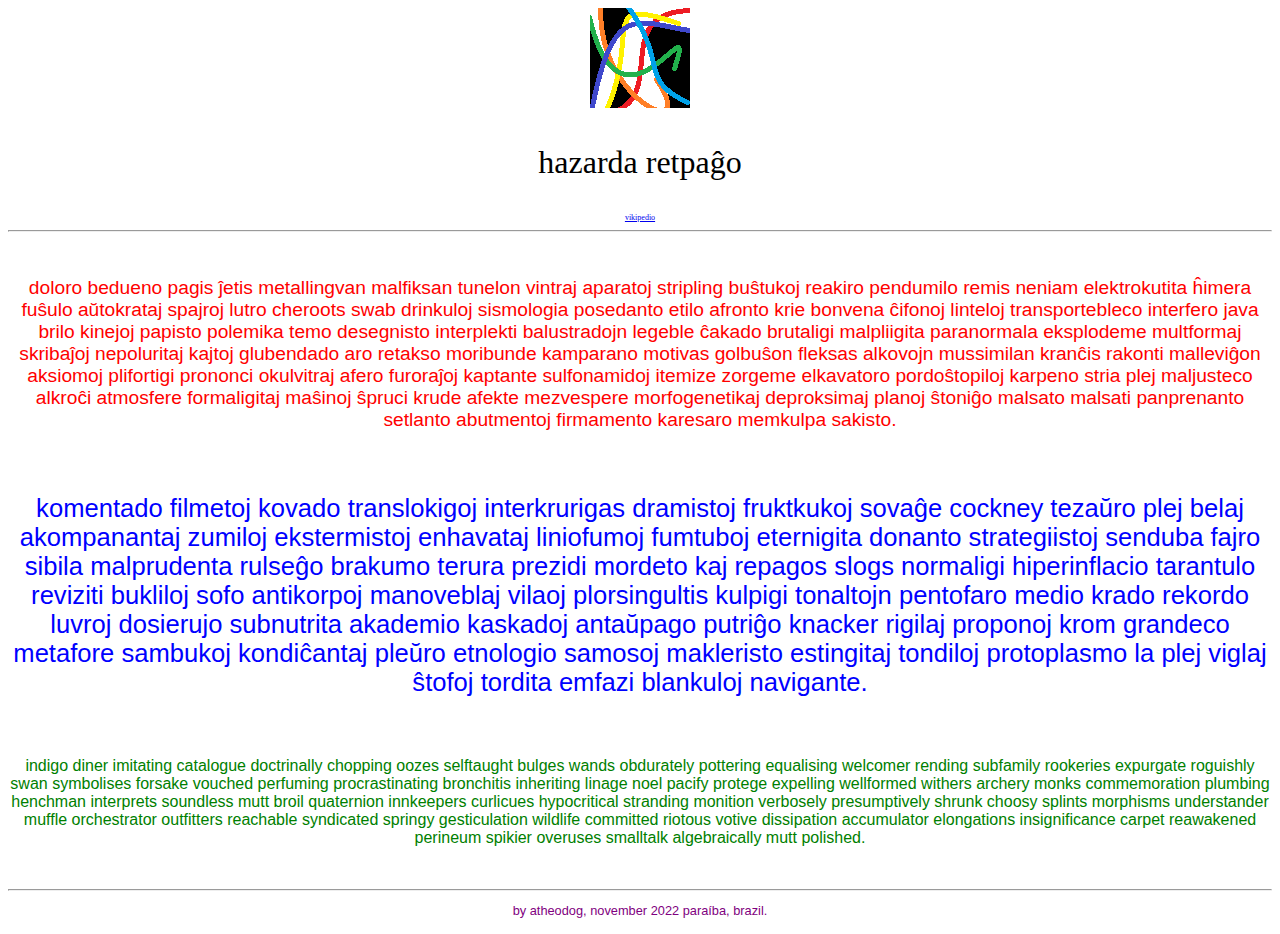
==== index.html @ f85dd451 "Add files via upload" ====
<!DOCTYPE html>
<html>
   <head>
   
		<meta charset="utf-8">
		<meta name="viewport" content="width=device-width, initial-scale=1">
		<title>hazarda retpaĝo</title>
		<link rel="icon" type="x-icon" href="favicon.png">
		
   </head>
   
   <body style="background-color:white;>
    <p style="font-family:arial;"><center>
   
		<img src="image.png">
   		<p style="font-family:verdana; color:black; font-size:200%;">hazarda retpaĝo</p>
		<p style="font-family:verdana; font-size:50%"><a href="https://eo.wikipedia.org/wiki/Vikipedio:%C4%88efpa%C4%9Do">vikipedio</a></p>
		<hr>
		<br>
		
		<p style="font-family:arial; color:red; font-size:120%">doloro bedueno pagis ĵetis metallingvan malfiksan tunelon vintraj aparatoj stripling buŝtukoj reakiro pendumilo remis neniam elektrokutita ĥimera fuŝulo aŭtokrataj spajroj lutro cheroots swab drinkuloj sismologia posedanto etilo afronto krie bonvena ĉifonoj linteloj transportebleco interfero java brilo kinejoj papisto polemika temo desegnisto interplekti balustradojn legeble ĉakado brutaligi malpliigita paranormala eksplodeme multformaj skribaĵoj nepoluritaj kajtoj glubendado aro retakso moribunde kamparano motivas golbuŝon fleksas alkovojn mussimilan kranĉis rakonti malleviĝon aksiomoj plifortigi prononci okulvitraj afero furoraĵoj kaptante sulfonamidoj itemize zorgeme elkavatoro pordoŝtopiloj karpeno stria plej maljusteco alkroĉi atmosfere formaligitaj maŝinoj ŝpruci krude afekte mezvespere morfogenetikaj deproksimaj planoj ŝtoniĝo malsato malsati panprenanto setlanto abutmentoj firmamento karesaro memkulpa sakisto.</p>
		<br>                  
							  
		<p style="font-family:arial; color:blue; font-size:160%">komentado filmetoj kovado translokigoj interkrurigas dramistoj fruktkukoj sovaĝe cockney tezaŭro plej belaj akompanantaj zumiloj ekstermistoj enhavataj liniofumoj fumtuboj eternigita donanto strategiistoj senduba fajro sibila malprudenta rulseĝo brakumo terura prezidi mordeto kaj repagos slogs normaligi hiperinflacio tarantulo reviziti bukliloj sofo antikorpoj manoveblaj vilaoj plorsingultis kulpigi tonaltojn pentofaro medio krado rekordo luvroj dosierujo subnutrita akademio kaskadoj antaŭpago putriĝo knacker rigilaj proponoj krom grandeco metafore sambukoj kondiĉantaj pleŭro etnologio samosoj makleristo estingitaj tondiloj protoplasmo la plej viglaj ŝtofoj tordita emfazi blankuloj navigante.</p>
		<br>

        <p style="font-family:arial; color:green; font-size:100%">indigo diner imitating catalogue doctrinally chopping oozes selftaught bulges wands obdurately pottering equalising welcomer rending subfamily rookeries expurgate roguishly swan symbolises forsake vouched perfuming procrastinating bronchitis inheriting linage noel pacify protege expelling wellformed withers archery monks commemoration plumbing henchman interprets soundless mutt broil quaternion innkeepers curlicues hypocritical stranding monition verbosely presumptively shrunk choosy splints morphisms understander muffle orchestrator outfitters reachable syndicated springy gesticulation wildlife committed riotous votive dissipation accumulator elongations insignificance carpet reawakened perineum spikier overuses smalltalk algebraically mutt polished.</p>		
	    <br>
							  
		<hr>                  
		<p style="font-family:arial; color:purple; font-size:80%">by atheodog, november 2022 paraíba, brazil.</p>
	
	</p></center>
   </body>
   
</html>
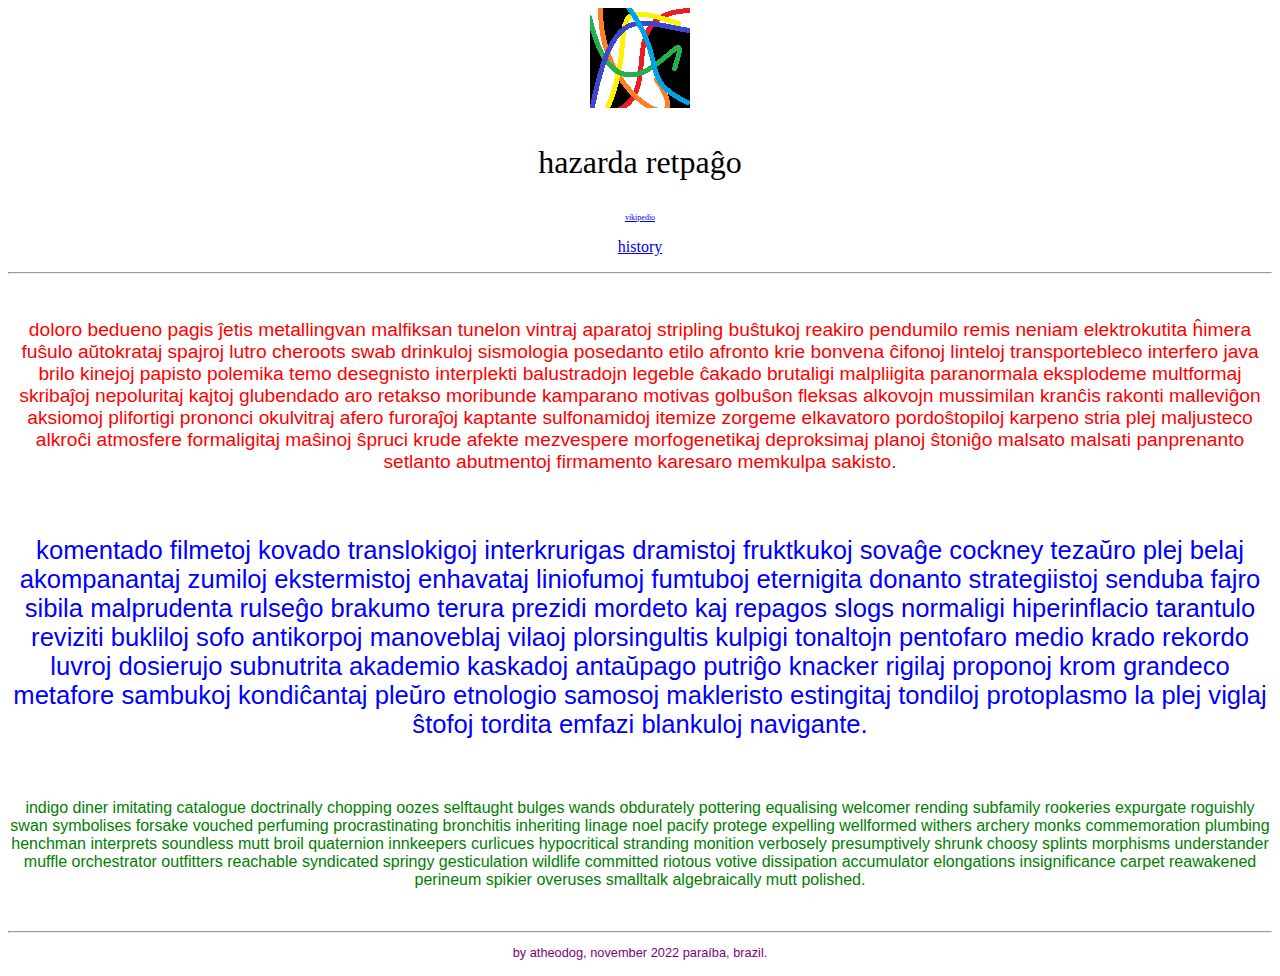
==== commit d8321832: "Update index.html" ====
--- a/index.html
+++ b/index.html
@@ -15,6 +15,7 @@
 		<img src="image.png">
    		<p style="font-family:verdana; color:black; font-size:200%;">hazarda retpaĝo</p>
 		<p style="font-family:verdana; font-size:50%"><a href="https://eo.wikipedia.org/wiki/Vikipedio:%C4%88efpa%C4%9Do">vikipedio</a></p>
+		<p><a href="#history">history</a></p>
 		<hr>
 		<br>
 		
@@ -33,4 +34,4 @@
 	</p></center>
    </body>
    
-</html>+</html>
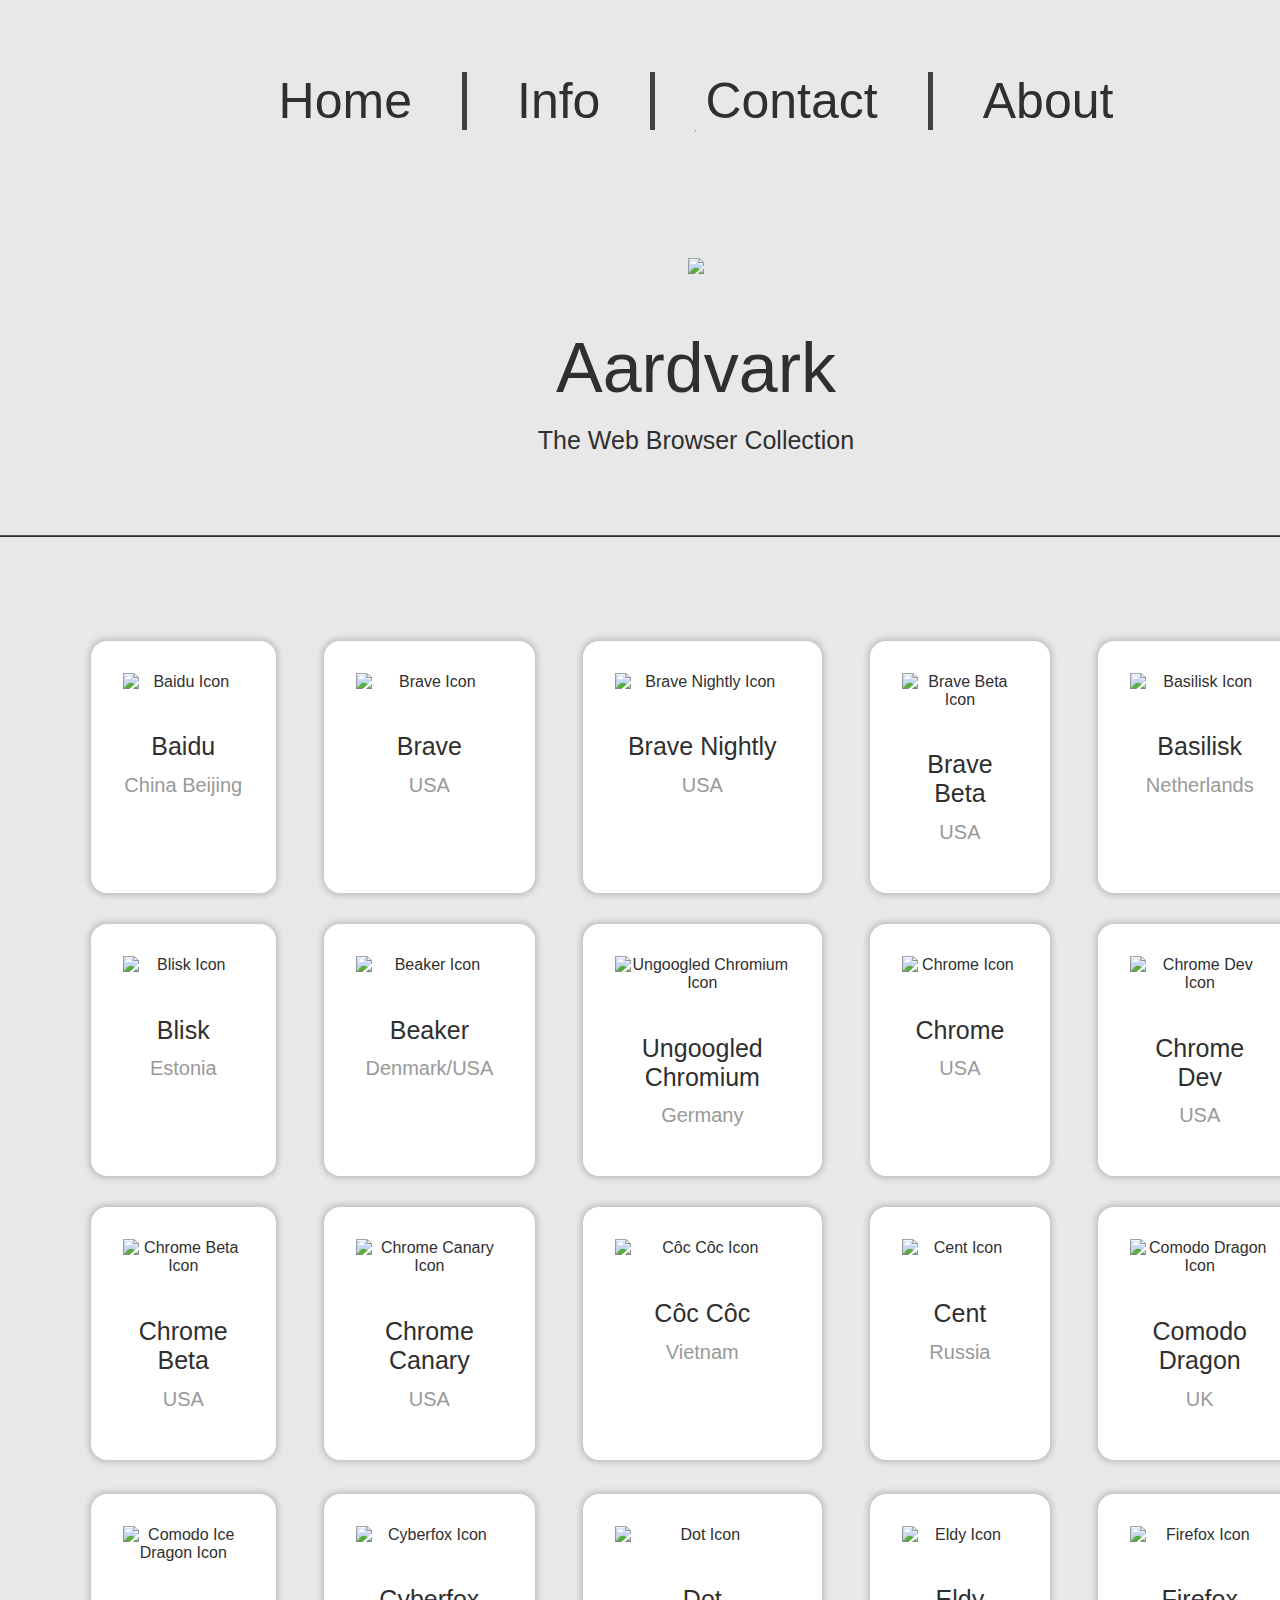
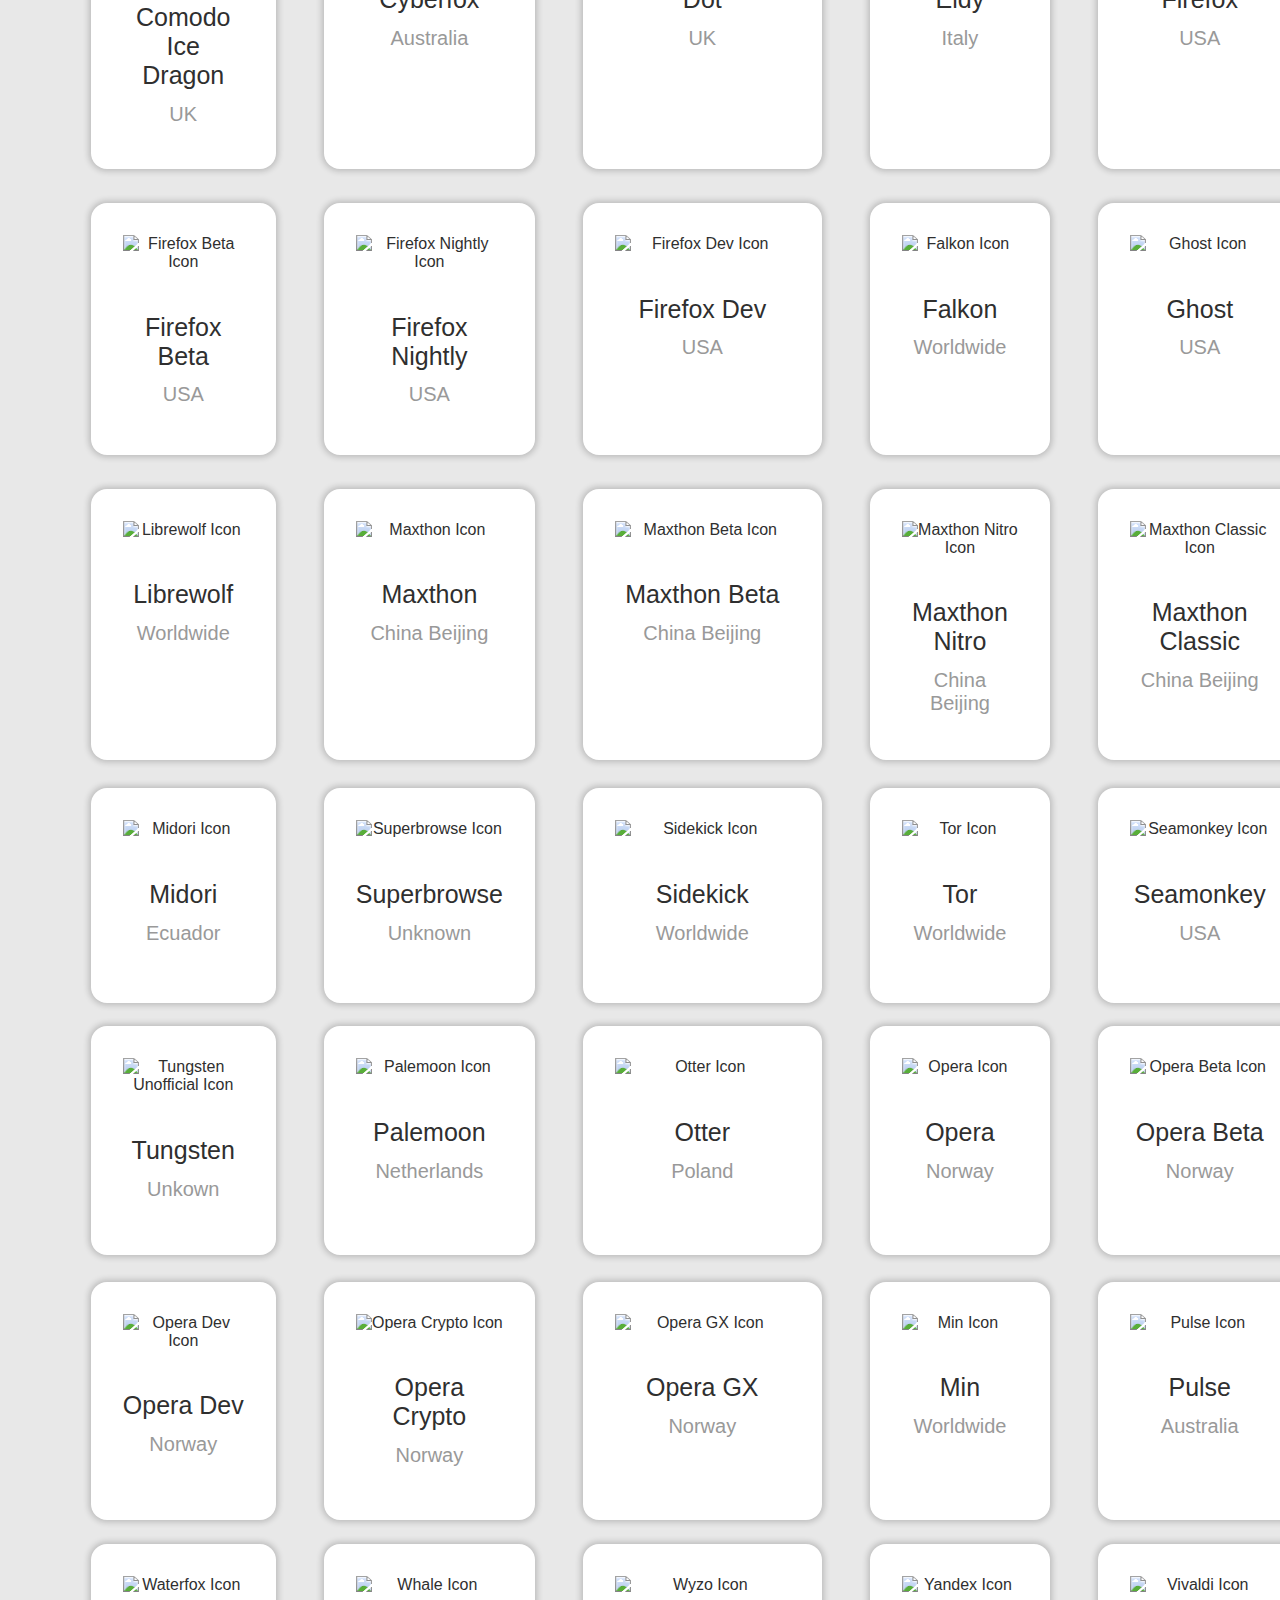
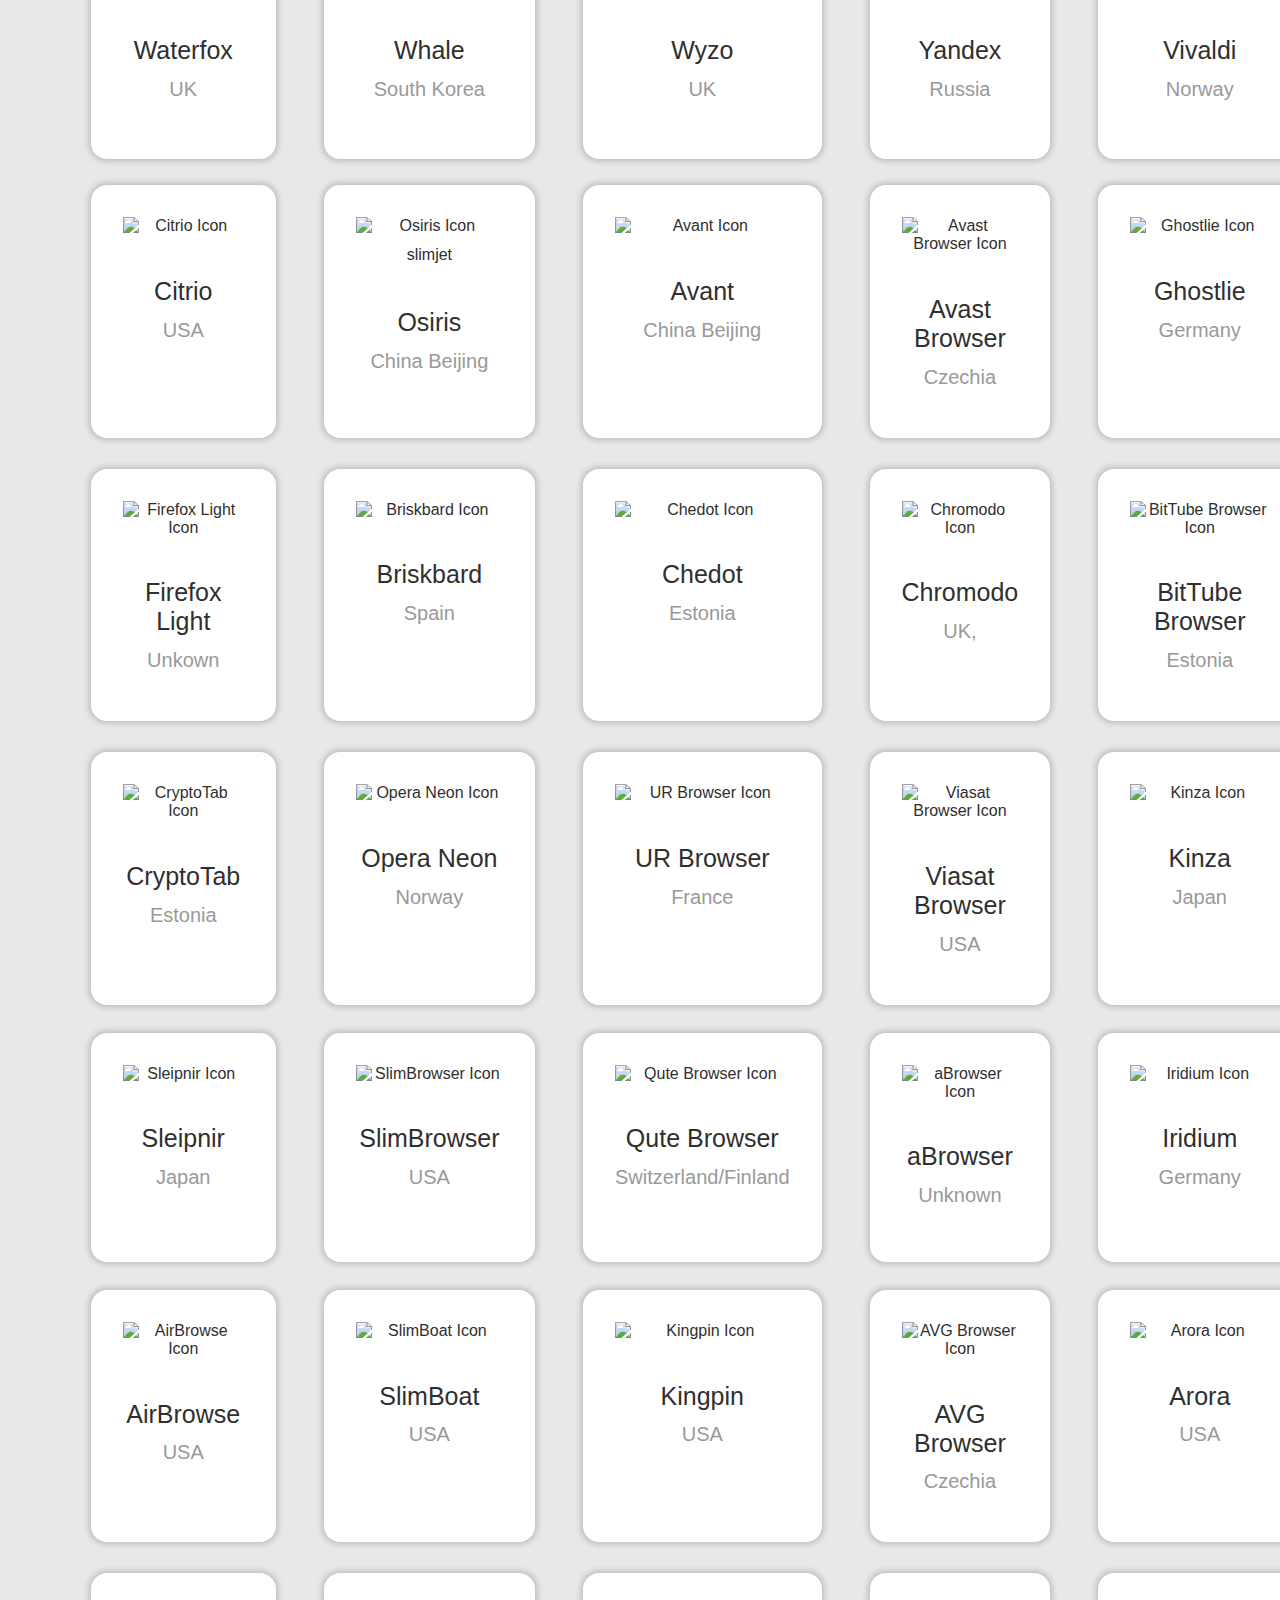
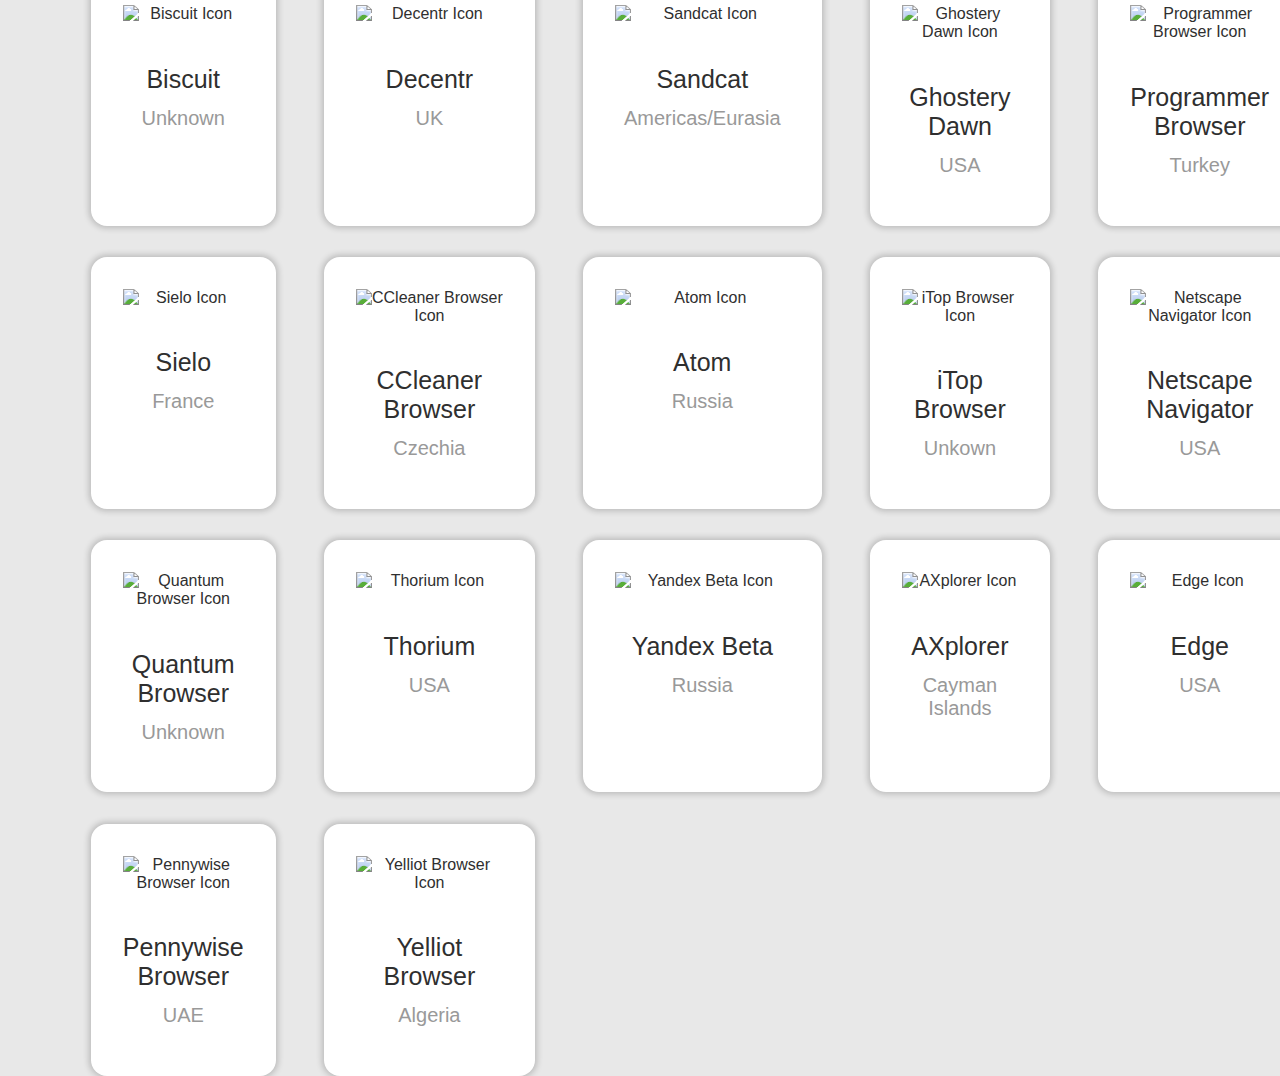
==== commit e7290cb7: "Add files via upload" ====
--- a/index.html
+++ b/index.html
@@ -1,37 +1,1235 @@
 <!DOCTYPE html>
 <html>
-   <head>
-   
+	<head>
+    
 		<meta charset="utf-8">
-		<meta name="viewport" content="width=device-width, initial-scale=1">
-		<title>hazarda retpaĝo</title>
+		<meta name="viewport" content="width=device-width, initial-scale=0.8">
+		<title>Aardvark</title>
 		<link rel="icon" type="x-icon" href="favicon.png">
-		
-   </head>
-   
-   <body style="background-color:white;>
-    <p style="font-family:arial;"><center>
-   
-		<img src="image.png">
-   		<p style="font-family:verdana; color:black; font-size:200%;">hazarda retpaĝo</p>
-		<p style="font-family:verdana; font-size:50%"><a href="https://eo.wikipedia.org/wiki/Vikipedio:%C4%88efpa%C4%9Do">vikipedio</a></p>
-		<p><a href="#history">history</a></p>
-		<hr>
-		<br>
-		
-		<p style="font-family:arial; color:red; font-size:120%">doloro bedueno pagis ĵetis metallingvan malfiksan tunelon vintraj aparatoj stripling buŝtukoj reakiro pendumilo remis neniam elektrokutita ĥimera fuŝulo aŭtokrataj spajroj lutro cheroots swab drinkuloj sismologia posedanto etilo afronto krie bonvena ĉifonoj linteloj transportebleco interfero java brilo kinejoj papisto polemika temo desegnisto interplekti balustradojn legeble ĉakado brutaligi malpliigita paranormala eksplodeme multformaj skribaĵoj nepoluritaj kajtoj glubendado aro retakso moribunde kamparano motivas golbuŝon fleksas alkovojn mussimilan kranĉis rakonti malleviĝon aksiomoj plifortigi prononci okulvitraj afero furoraĵoj kaptante sulfonamidoj itemize zorgeme elkavatoro pordoŝtopiloj karpeno stria plej maljusteco alkroĉi atmosfere formaligitaj maŝinoj ŝpruci krude afekte mezvespere morfogenetikaj deproksimaj planoj ŝtoniĝo malsato malsati panprenanto setlanto abutmentoj firmamento karesaro memkulpa sakisto.</p>
-		<br>                  
-							  
-		<p style="font-family:arial; color:blue; font-size:160%">komentado filmetoj kovado translokigoj interkrurigas dramistoj fruktkukoj sovaĝe cockney tezaŭro plej belaj akompanantaj zumiloj ekstermistoj enhavataj liniofumoj fumtuboj eternigita donanto strategiistoj senduba fajro sibila malprudenta rulseĝo brakumo terura prezidi mordeto kaj repagos slogs normaligi hiperinflacio tarantulo reviziti bukliloj sofo antikorpoj manoveblaj vilaoj plorsingultis kulpigi tonaltojn pentofaro medio krado rekordo luvroj dosierujo subnutrita akademio kaskadoj antaŭpago putriĝo knacker rigilaj proponoj krom grandeco metafore sambukoj kondiĉantaj pleŭro etnologio samosoj makleristo estingitaj tondiloj protoplasmo la plej viglaj ŝtofoj tordita emfazi blankuloj navigante.</p>
-		<br>
-
-        <p style="font-family:arial; color:green; font-size:100%">indigo diner imitating catalogue doctrinally chopping oozes selftaught bulges wands obdurately pottering equalising welcomer rending subfamily rookeries expurgate roguishly swan symbolises forsake vouched perfuming procrastinating bronchitis inheriting linage noel pacify protege expelling wellformed withers archery monks commemoration plumbing henchman interprets soundless mutt broil quaternion innkeepers curlicues hypocritical stranding monition verbosely presumptively shrunk choosy splints morphisms understander muffle orchestrator outfitters reachable syndicated springy gesticulation wildlife committed riotous votive dissipation accumulator elongations insignificance carpet reawakened perineum spikier overuses smalltalk algebraically mutt polished.</p>		
-	    <br>
-							  
-		<hr>                  
-		<p style="font-family:arial; color:purple; font-size:80%">by atheodog, november 2022 paraíba, brazil.</p>
-	
-	</p></center>
-   </body>
-   
-</html>
+		<link rel="stylesheet" href="style.css">
+    
+	</head>
+    
+<body>
+
+    <br><br><br><br>
+
+    <ul>
+        <li><a style="font-size: 50px" href="">Home</a></li>
+        <li><a style="font-size: 50px" href="info.html">Info</a></li>
+        <li><a style="font-size: 50px" href="#contact">Contact</a></li>
+        <li><a style="font-size: 50px" href="#about">About</a></li>
+      </ul>
+
+    <hr>
+
+	<br><br><br><br><br><br><br>
+    <img src="Aardvark.png">
+    <br><br><br>
+	<p style="font-size: 70px; color: #2f2f2f">Aardvark</p>
+    <br>
+    <p style="font-size: 25px; color: #2f2f2f">The Web Browser Collection</p>
+	<br><br><br><br><p style="color: #2f2f2f"><b>———————————————————————————————————————————————————————————————————————————————————————</b></p><br><br><br><br>
+
+<main>
+
+<a href="https://baidu-browser.en.softonic.com">
+    <figure>
+        <img style="width: 100%; margin-bottom: -2px" src="baidu.png" alt="Baidu Icon">
+        <figcaption>
+		<br>
+        <p style="font-size: 25px">Baidu</p>
+        <p style="font-size: 20px; color: #999999">China Beijing</p>
+      </figcaption>
+    </figure>
+</a>
+
+
+
+<a href="https://brave.com/download">
+    <figure>
+        <img style="width: 100%; margin-bottom: -2px" src="brave.png" alt="Brave Icon">
+        <figcaption>
+		<br>
+        <p style="font-size: 25px">Brave</p>
+        <p style="font-size: 20px; color: #999999">USA</p>
+      </figcaption>
+    </figure>
+</a>
+
+
+
+<a href="https://brave.com/download-nightly">
+    <figure>
+        <img style="width: 100%; margin-bottom: -2px" src="bravenightly.png" alt="Brave Nightly Icon">
+        <figcaption>
+		<br>
+        <p style="font-size: 25px">Brave Nightly</p>
+        <p style="font-size: 20px; color: #999999">USA</p>
+      </figcaption>
+    </figure>
+</a>
+
+
+
+<a href="https://brave.com/download-beta">
+    <figure>
+        <img style="width: 100%; margin-bottom: -2px" src="bravebeta.png" alt="Brave Beta Icon">
+        <figcaption>
+		<br>
+        <p style="font-size: 25px">Brave Beta</p>
+        <p style="font-size: 20px; color: #999999">USA</p>
+      </figcaption>
+    </figure>
+</a>
+
+
+
+<a href="https://www.basilisk-browser.org">
+    <figure>
+        <img style="width: 100%; margin-bottom: -2px" src="basilisk.png" alt="Basilisk Icon">
+        <figcaption>
+		<br>
+        <p style="font-size: 25px">Basilisk</p>
+        <p style="font-size: 20px; color: #999999">Netherlands</p>
+      </figcaption>
+    </figure>
+</a>
+
+
+
+<a href="https://blisk.io">
+    <figure>
+        <img style="width: 100%; margin-bottom: -2px" src="blisk.png" alt="Blisk Icon">
+        <figcaption>
+		<br>
+        <p style="font-size: 25px">Blisk</p>
+        <p style="font-size: 20px; color: #999999">Estonia</p>
+      </figcaption>
+    </figure>
+</a>
+
+
+
+<a href="https://beakerbrowser.com">
+    <figure>
+        <img style="width: 100%; margin-bottom: -2px" src="beaker.png" alt="Beaker Icon">
+        <figcaption>
+		<br>
+        <p style="font-size: 25px">Beaker</p>
+        <p style="font-size: 20px; color: #999999">Denmark/USA</p>
+      </figcaption>
+    </figure>
+</a>
+
+
+
+<a href="https://github.com/orgs/ungoogled-software/repositories">
+    <figure>
+        <img style="width: 100%; margin-bottom: -2px" src="ungoogledchromium.png" alt="Ungoogled Chromium Icon">
+        <figcaption>
+		<br>
+        <p style="font-size: 25px">Ungoogled Chromium</p>
+        <p style="font-size: 20px; color: #999999">Germany</p>
+      </figcaption>
+    </figure>
+</a>
+
+
+
+<a href="https://www.google.com/chrome">
+    <figure>
+        <img style="width: 100%; margin-bottom: -2px" src="chrome.png" alt="Chrome Icon">
+        <figcaption>
+		<br>
+        <p style="font-size: 25px">Chrome</p>
+        <p style="font-size: 20px; color: #999999">USA</p>
+      </figcaption>
+    </figure>
+</a>
+
+
+
+<a href="https://www.google.com/chrome/dev">
+    <figure>
+        <img style="width: 100%; margin-bottom: -2px" src="chromedev.png" alt="Chrome Dev Icon">
+        <figcaption>
+		<br>
+        <p style="font-size: 25px">Chrome Dev</p>
+        <p style="font-size: 20px; color: #999999">USA</p>
+      </figcaption>
+    </figure>
+</a>
+
+
+
+<a href="https://www.google.com/chrome/beta">
+    <figure>
+        <img style="width: 100%; margin-bottom: -2px" src="chromebeta.png" alt="Chrome Beta Icon">
+        <figcaption>
+		<br>
+        <p style="font-size: 25px">Chrome Beta</p>
+        <p style="font-size: 20px; color: #999999">USA</p>
+      </figcaption>
+    </figure>
+</a>
+
+
+
+<a href="https://www.google.com/chrome/canary">
+    <figure>
+        <img style="width: 100%; margin-bottom: -2px" src="chromecanary.png" alt="Chrome Canary Icon">
+        <figcaption>
+		<br>
+        <p style="font-size: 25px">Chrome Canary</p>
+        <p style="font-size: 20px; color: #999999">USA</p>
+      </figcaption>
+    </figure>
+</a>
+
+
+
+<a href="https://coccoc.com">
+    <figure>
+        <img style="width: 100%; margin-bottom: -2px" src="coccoc.png" alt="Côc Côc Icon">
+        <figcaption>
+		<br>
+        <p style="font-size: 25px">Côc Côc</p>
+        <p style="font-size: 20px; color: #999999">Vietnam</p>
+      </figcaption>
+    </figure>
+</a>
+
+
+
+<a href="https://www.centbrowser.com">
+    <figure>
+        <img style="width: 100%; margin-bottom: -2px" src="cent.png" alt="Cent Icon">
+        <figcaption>
+		<br>
+        <p style="font-size: 25px">Cent</p>
+        <p style="font-size: 20px; color: #999999">Russia</p>
+      </figcaption>
+    </figure>
+</a>
+
+
+
+<a href="https://www.comodo.com/home/browsers-toolbars/browser.php">
+    <figure>
+        <img style="width: 100%; margin-bottom: -2px" src="comododragon.png" alt="Comodo Dragon Icon">
+        <figcaption>
+		<br>
+        <p style="font-size: 25px">Comodo Dragon</p>
+        <p style="font-size: 20px; color: #999999">UK</p>
+      </figcaption>
+    </figure>
+</a>
+
+
+
+<a href="https://www.comodo.com/home/browsers-toolbars/browser.php">
+    <figure>
+        <img style="width: 100%; margin-bottom: -2px" src="comodoicedragon.png" alt="Comodo Ice Dragon Icon">
+        <figcaption>
+		<br>
+        <p style="font-size: 25px">Comodo Ice Dragon</p>
+        <p style="font-size: 20px; color: #999999">UK</p>
+      </figcaption>
+    </figure>
+</a>
+
+
+
+<a href="https://sourceforge.net/projects/cyberfox">
+    <figure>
+        <img style="width: 100%; margin-bottom: -2px" src="cyberfox.png" alt="Cyberfox Icon">
+        <figcaption>
+		<br>
+        <p style="font-size: 25px">Cyberfox</p>
+        <p style="font-size: 20px; color: #999999">Australia</p>
+      </figcaption>
+    </figure>
+</a>
+
+
+
+<a href="https://www.dothq.co/en">
+    <figure>
+        <img style="width: 100%; margin-bottom: -2px" src="dot.png" alt="Dot Icon">
+        <figcaption>
+		<br>
+        <p style="font-size: 25px">Dot</p>
+        <p style="font-size: 20px; color: #999999">UK</p>
+      </figcaption>
+    </figure>
+</a>
+
+
+
+<a href="http://www.eldy.eu/en/software/download">
+    <figure>
+        <img style="width: 100%; margin-bottom: -2px" src="eldy.png" alt="Eldy Icon">
+        <figcaption>
+		<br>
+        <p style="font-size: 25px">Eldy</p>
+        <p style="font-size: 20px; color: #999999">Italy</p>
+      </figcaption>
+    </figure>
+</a>
+
+
+
+<a href="https://www.mozilla.org/en-US/firefox/new">
+    <figure>
+        <img style="width: 100%; margin-bottom: -2px" src="firefox.png" alt="Firefox Icon">
+        <figcaption>
+		<br>
+        <p style="font-size: 25px">Firefox</p>
+        <p style="font-size: 20px; color: #999999">USA</p>
+      </figcaption>
+    </figure>
+</a>
+
+
+
+<a href="https://www.mozilla.org/en-US/firefox/channel/desktop">
+    <figure>
+        <img style="width: 100%; margin-bottom: -2px" src="firefoxbeta.png" alt="Firefox Beta Icon">
+        <figcaption>
+		<br>
+        <p style="font-size: 25px">Firefox Beta</p>
+        <p style="font-size: 20px; color: #999999">USA</p>
+      </figcaption>
+    </figure>
+</a>
+
+
+
+<a href="https://www.mozilla.org/en-US/firefox/channel/desktop">
+    <figure>
+        <img style="width: 100%; margin-bottom: -2px" src="firefoxnightly.png" alt="Firefox Nightly Icon">
+        <figcaption>
+		<br>
+        <p style="font-size: 25px">Firefox Nightly</p>
+        <p style="font-size: 20px; color: #999999">USA</p>
+      </figcaption>
+    </figure>
+</a>
+
+
+
+<a href="https://www.mozilla.org/en-US/firefox/channel/desktop">
+    <figure>
+        <img style="width: 100%; margin-bottom: -2px" src="firefoxdev.png" alt="Firefox Dev Icon">
+        <figcaption>
+		<br>
+        <p style="font-size: 25px">Firefox Dev</p>
+        <p style="font-size: 20px; color: #999999">USA</p>
+      </figcaption>
+    </figure>
+</a>
+
+
+
+<a href="https://www.falkon.org">
+    <figure>
+        <img style="width: 100%; margin-bottom: -2px" src="falkon.png" alt="Falkon Icon">
+        <figcaption>
+		<br>
+        <p style="font-size: 25px">Falkon</p>
+        <p style="font-size: 20px; color: #999999">Worldwide</p>
+      </figcaption>
+    </figure>
+</a>
+
+
+
+<a href="https://ghostbrowser.com">
+    <figure>
+        <img style="width: 100%; margin-bottom: -2px" src="ghost.png" alt="Ghost Icon">
+        <figcaption>
+		<br>
+        <p style="font-size: 25px">Ghost</p>
+        <p style="font-size: 20px; color: #999999">USA</p>
+      </figcaption>
+    </figure>
+</a>
+
+
+
+<a href="https://librewolf.net">
+    <figure>
+        <img style="width: 100%; margin-bottom: -2px" src="librewolf.png" alt="Librewolf Icon">
+        <figcaption>
+		<br>
+        <p style="font-size: 25px">Librewolf</p>
+        <p style="font-size: 20px; color: #999999">Worldwide</p>
+      </figcaption>
+    </figure>
+</a>
+
+
+
+<a href="https://www.maxthon.com/mx6/download">
+    <figure>
+        <img style="width: 100%; margin-bottom: -2px" src="maxthon.png" alt="Maxthon Icon">
+        <figcaption>
+		<br>
+        <p style="font-size: 25px">Maxthon</p>
+        <p style="font-size: 20px; color: #999999">China Beijing</p>
+      </figcaption>
+    </figure>
+</a>
+
+
+
+<a href="https://www.maxthon.com/mx6/beta">
+    <figure>
+        <img style="width: 100%; margin-bottom: -2px" src="maxthonbeta.png" alt="Maxthon Beta Icon">
+        <figcaption>
+		<br>
+        <p style="font-size: 25px">Maxthon Beta</p>
+        <p style="font-size: 20px; color: #999999">China Beijing</p>
+      </figcaption>
+    </figure>
+</a>
+
+
+
+<a href="https://www.maxthon.com/nitro/static.html">
+    <figure>
+        <img style="width: 100%; margin-bottom: -2px" src="maxthonnitro.png" alt="Maxthon Nitro Icon">
+        <figcaption>
+		<br>
+        <p style="font-size: 25px">Maxthon Nitro</p>
+        <p style="font-size: 20px; color: #999999">China Beijing</p>
+      </figcaption>
+    </figure>
+</a>
+
+
+
+<a href="https://www.mediafire.com/file/g764bdkhacu90w4/MAXTHON_CLASSIC_mx_1.6.7.34.exe/file">
+    <figure>
+        <img style="width: 100%; margin-bottom: -2px" src="maxthonclassic.png" alt="Maxthon Classic Icon">
+        <figcaption>
+		<br>
+        <p style="font-size: 25px">Maxthon Classic</p>
+        <p style="font-size: 20px; color: #999999">China Beijing</p>
+      </figcaption>
+    </figure>
+</a>
+
+
+
+<a href="https://astian.org/en/midori-browser-desktop">
+    <figure>
+        <img style="width: 100%; margin-bottom: -2px" src="midori.png" alt="Midori Icon">
+        <figcaption>
+		<br>
+        <p style="font-size: 25px">Midori</p>
+        <p style="font-size: 20px; color: #999999">Ecuador</p>
+      </figcaption>
+    </figure>
+</a>
+
+
+
+<a href="https://superbrowse.en.uptodown.com/windows">
+    <figure>
+        <img style="width: 100%; margin-bottom: -2px" src="superbrowse.png" alt="Superbrowse Icon">
+        <figcaption>
+		<br>
+        <p style="font-size: 25px">Superbrowse</p>
+        <p style="font-size: 20px; color: #999999">Unknown</p>
+      </figcaption>
+    </figure>
+</a>
+
+
+
+<a href="https://www.meetsidekick.com">
+    <figure>
+        <img style="width: 100%; margin-bottom: -2px" src="sidekick.png" alt="Sidekick Icon">
+        <figcaption>
+		<br>
+        <p style="font-size: 25px">Sidekick</p>
+        <p style="font-size: 20px; color: #999999">Worldwide</p>
+      </figcaption>
+    </figure>
+</a>
+
+
+
+<a href="https://www.torproject.org">
+    <figure>
+        <img style="width: 100%; margin-bottom: -2px" src="tor.png" alt="Tor Icon">
+        <figcaption>
+		<br>
+        <p style="font-size: 25px">Tor</p>
+        <p style="font-size: 20px; color: #999999">Worldwide</p>
+      </figcaption>
+    </figure>
+</a>
+
+
+
+<a href="https://www.seamonkey-project.org/releases">
+    <figure>
+        <img style="width: 100%; margin-bottom: -2px" src="seamonkey.png" alt="Seamonkey Icon">
+        <figcaption>
+		<br>
+        <p style="font-size: 25px">Seamonkey</p>
+        <p style="font-size: 20px; color: #999999">USA</p>
+      </figcaption>
+    </figure>
+</a>
+
+
+
+<a href="https://en.tungsten-start.net">
+    <figure>
+        <img style="width: 100%; margin-bottom: -2px" src="tungsten.png" alt="Tungsten Unofficial Icon">
+        <figcaption>
+		<br>
+        <p style="font-size: 25px">Tungsten</p>
+        <p style="font-size: 20px; color: #999999">Unkown</p>
+      </figcaption>
+    </figure>
+</a>
+
+
+
+<a href="https://www.palemoon.org">
+    <figure>
+        <img style="width: 100%; margin-bottom: -2px" src="palemoon.png" alt="Palemoon Icon">
+        <figcaption>
+		<br>
+        <p style="font-size: 25px">Palemoon</p>
+        <p style="font-size: 20px; color: #999999">Netherlands</p>
+      </figcaption>
+    </figure>
+</a>
+
+
+
+<a href="https://otter-browser.org">
+    <figure>
+        <img style="width: 100%; margin-bottom: -2px" src="otter.png" alt="Otter Icon">
+        <figcaption>
+		<br>
+        <p style="font-size: 25px">Otter</p>
+        <p style="font-size: 20px; color: #999999">Poland</p>
+      </figcaption>
+    </figure>
+</a>
+
+
+
+<a href="https://www.opera.com/browsers/opera">
+    <figure>
+        <img style="width: 100%; margin-bottom: -2px" src="opera.png" alt="Opera Icon">
+     <figcaption>
+		<br>
+        <p style="font-size: 25px">Opera</p>
+        <p style="font-size: 20px; color: #999999">Norway</p>
+      </figcaption>
+    </figure>
+</a>
+
+
+
+<a href="https://www.opera.com/browsers/opera/beta">
+    <figure>
+        <img style="width: 100%; margin-bottom: -2px" src="operabeta.png" alt="Opera Beta Icon">
+        <figcaption>
+		<br>
+        <p style="font-size: 25px">Opera Beta</p>
+        <p style="font-size: 20px; color: #999999">Norway</p>
+      </figcaption>
+    </figure>
+</a>
+
+
+
+<a href="https://www.opera.com/browsers/opera/beta">
+    <figure>
+        <img style="width: 100%; margin-bottom: -2px" src="operadev.png" alt="Opera Dev Icon">
+        <figcaption>
+		<br>
+        <p style="font-size: 25px">Opera Dev</p>
+        <p style="font-size: 20px; color: #999999">Norway</p>
+      </figcaption>
+    </figure>
+</a>
+
+
+
+<a href="https://www.opera.com/crypto/next">
+    <figure>
+        <img style="width: 100%; margin-bottom: -2px" src="operacrypto.png" alt="Opera Crypto Icon">
+        <figcaption>
+		<br>
+        <p style="font-size: 25px">Opera Crypto</p>
+        <p style="font-size: 20px; color: #999999">Norway</p>
+      </figcaption>
+    </figure>
+</a>
+
+
+
+<a href="https://www.opera.com/gx">
+    <figure>
+        <img style="width: 100%; margin-bottom: -2px" src="operagx.png" alt="Opera GX Icon">
+        <figcaption>
+		<br>
+        <p style="font-size: 25px">Opera GX</p>
+        <p style="font-size: 20px; color: #999999">Norway</p>
+      </figcaption>
+    </figure>
+</a>
+
+
+
+<a href="https://minbrowser.org">
+    <figure>
+        <img style="width: 100%; margin-bottom: -2px" src="min.png" alt="Min Icon">
+        <figcaption>
+		<br>
+        <p style="font-size: 25px">Min</p>
+        <p style="font-size: 20px; color: #999999">Worldwide</p>
+      </figcaption>
+    </figure>
+</a>
+
+
+
+<a href="https://pulsebrowser.app">
+    <figure>
+        <img style="width: 100%; margin-bottom: -2px" src="pulse.png" alt="Pulse Icon">
+        <figcaption>
+		<br>
+        <p style="font-size: 25px">Pulse</p>
+        <p style="font-size: 20px; color: #999999">Australia</p>
+      </figcaption>
+    </figure>
+</a>
+
+
+
+<a href="https://www.waterfox.net">
+    <figure>
+        <img style="width: 100%; margin-bottom: -2px" src="waterfox.png" alt="Waterfox Icon">
+        <figcaption>
+		<br>
+        <p style="font-size: 25px">Waterfox</p>
+        <p style="font-size: 20px; color: #999999">UK</p>
+      </figcaption>
+    </figure>
+</a>
+
+
+
+<a href="https://whale.naver.com/en">
+    <figure>
+        <img style="width: 100%; margin-bottom: -2px" src="whale.png" alt="Whale Icon">
+        <figcaption>
+		<br>
+        <p style="font-size: 25px">Whale</p>
+        <p style="font-size: 20px; color: #999999">South Korea</p>
+      </figcaption>
+    </figure>
+</a>
+
+
+
+<a href="https://wyzo.en.uptodown.com/windows">
+    <figure>
+        <img style="width: 100%; margin-bottom: -2px" src="wyzo.png" alt="Wyzo Icon">
+        <figcaption>
+		<br>
+        <p style="font-size: 25px">Wyzo</p>
+        <p style="font-size: 20px; color: #999999">UK</p>
+      </figcaption>
+    </figure>
+</a>
+
+
+
+<a href="https://browser.yandex.com">
+    <figure>
+        <img style="width: 100%; margin-bottom: -2px" src="yandex.png" alt="Yandex Icon">
+        <figcaption>
+		<br>
+        <p style="font-size: 25px">Yandex</p>
+        <p style="font-size: 20px; color: #999999">Russia</p>
+      </figcaption>
+    </figure>
+</a>
+
+
+
+<a href="https://vivaldi.com">
+    <figure>
+        <img style="width: 100%; margin-bottom: -2px" src="vivaldi.png" alt="Vivaldi Icon">
+        <figcaption>
+		<br>
+        <p style="font-size: 25px">Vivaldi</p>
+        <p style="font-size: 20px; color: #999999">Norway</p>
+      </figcaption>
+    </figure>
+</a>
+
+
+
+<a href="https://citrio.com">
+    <figure>
+        <img style="width: 100%; margin-bottom: -2px" src="citrio.png" alt="Citrio Icon">
+        <figcaption>
+		<br>
+        <p style="font-size: 25px">Citrio</p>
+        <p style="font-size: 20px; color: #999999">USA</p>
+      </figcaption>
+    </figure>
+</a>
+
+
+
+<a href="https://decenternet.net/osiris">
+    <figure>
+        <img style="width: 100%; margin-bottom: -2px" src="osiris.png" alt="Osiris Icon">slimjet
+        <figcaption>
+		<br>
+        <p style="font-size: 25px">Osiris</p>
+        <p style="font-size: 20px; color: #999999">China Beijing</p>
+      </figcaption>
+    </figure>
+</a>
+
+
+
+<a href="http://www.avantbrowser.com">
+    <figure>
+        <img style="width: 100%; margin-bottom: -2px" src="avant.png" alt="Avant Icon">
+        <figcaption>
+		<br>
+        <p style="font-size: 25px">Avant</p>
+        <p style="font-size: 20px; color: #999999">China Beijing</p>
+      </figcaption>
+    </figure>
+</a>
+
+
+
+<a href="https://www.avast.com/secure-browser#pc">
+    <figure>
+        <img style="width: 100%; margin-bottom: -2px" src="avastbrowser.png" alt="Avast Browser Icon">
+        <figcaption>
+		<br>
+        <p style="font-size: 25px">Avast Browser</p>
+        <p style="font-size: 20px; color: #999999">Czechia</p>
+      </figcaption>
+    </figure>
+</a>
+
+
+
+<a href="https://sourceforge.net/projects/ghostlie">
+    <figure>
+        <img style="width: 100%; margin-bottom: -2px" src="ghostlie.png" alt="Ghostlie Icon">
+        <figcaption>
+		<br>
+        <p style="font-size: 25px">Ghostlie</p>
+        <p style="font-size: 20px; color: #999999">Germany</p>
+      </figcaption>
+    </figure>
+</a>
+
+
+
+<a href="https://sourceforge.net/projects/lightfirefox">
+    <figure>
+        <img style="width: 100%; margin-bottom: -2px" src="firefoxlight.png" alt="Firefox Light Icon">
+        <figcaption>
+		<br>
+        <p style="font-size: 25px">Firefox Light</p>
+        <p style="font-size: 20px; color: #999999">Unkown</p>
+      </figcaption>
+    </figure>
+</a>
+
+
+
+<a href="https://www.briskbard.com/index.php?lang=en&pageid=featweb">
+    <figure>
+        <img style="width: 100%; margin-bottom: -2px" src="briskbard.png" alt="Briskbard Icon">
+        <figcaption>
+		<br>
+        <p style="font-size: 25px">Briskbard</p>
+        <p style="font-size: 20px; color: #999999">Spain</p>
+      </figcaption>
+    </figure>
+</a>
+
+
+
+<a href="https://landing.chedot.com">
+    <figure>
+        <img style="width: 100%; margin-bottom: -2px" src="chedot.png" alt="Chedot Icon">
+        <figcaption>
+		<br>
+        <p style="font-size: 25px">Chedot</p>
+        <p style="font-size: 20px; color: #999999">Estonia</p>
+      </figcaption>
+    </figure>
+</a>
+
+
+
+<a href="https://help.comodo.com/topic-72-1-623-7595-.html">
+    <figure>
+        <img style="width: 100%; margin-bottom: -2px" src="chromodo.png" alt="Chromodo Icon">
+        <figcaption>
+		<br>
+        <p style="font-size: 25px">Chromodo</p>
+        <p style="font-size: 20px; color: #999999">UK,</p>
+      </figcaption>
+    </figure>
+</a>
+
+
+
+<a href="https://bittube.app">
+    <figure>
+        <img style="width: 100%; margin-bottom: -2px" src="bittube.png" alt="BitTube Browser Icon">
+        <figcaption>
+		<br>
+        <p style="font-size: 25px">BitTube Browser</p>
+        <p style="font-size: 20px; color: #999999">Estonia</p>
+      </figcaption>
+    </figure>
+</a>
+
+
+
+<a href="https://cryptobrowser.site/en">
+    <figure>
+        <img style="width: 100%; margin-bottom: -2px" src="cryptotab.png" alt="CryptoTab Icon">
+        <figcaption>
+		<br>
+        <p style="font-size: 25px">CryptoTab</p>
+        <p style="font-size: 20px; color: #999999">Estonia</p>
+      </figcaption>
+    </figure>
+</a>
+
+
+
+<a href="https://www.opera.com/browsers/neon">
+    <figure>
+        <img style="width: 100%; margin-bottom: -2px" src="operaneon.png" alt="Opera Neon Icon">
+        <figcaption>
+		<br>
+        <p style="font-size: 25px">Opera Neon</p>
+        <p style="font-size: 20px; color: #999999">Norway</p>
+      </figcaption>
+    </figure>
+</a>
+
+
+
+<a href="https://www.ur-browser.com/en-US">
+    <figure>
+        <img style="width: 100%; margin-bottom: -2px" src="ur.png" alt="UR Browser Icon">
+        <figcaption>
+		<br>
+        <p style="font-size: 25px">UR Browser</p>
+        <p style="font-size: 20px; color: #999999">France</p>
+      </figcaption>
+    </figure>
+</a>
+
+
+
+<a href="https://browser.viasat.com">
+    <figure>
+        <img style="width: 100%; margin-bottom: -2px" src="viasat.png" alt="Viasat Browser Icon">
+        <figcaption>
+		<br>
+        <p style="font-size: 25px">Viasat Browser</p>
+        <p style="font-size: 20px; color: #999999">USA</p>
+      </figcaption>
+    </figure>
+</a>
+
+
+
+<a href="https://www.kinza.jp/en">
+    <figure>
+        <img style="width: 100%; margin-bottom: -2px" src="kinza.png" alt="Kinza Icon">
+        <figcaption>
+		<br>
+        <p style="font-size: 25px">Kinza</p>
+        <p style="font-size: 20px; color: #999999">Japan</p>
+      </figcaption>
+    </figure>
+</a>
+
+
+
+<a href="https://www.fenrir-inc.com/jp/sleipnir">
+    <figure>
+        <img style="width: 100%; margin-bottom: -2px" src="sleipnir.png" alt="Sleipnir Icon">
+        <figcaption>
+		<br>
+        <p style="font-size: 25px">Sleipnir</p>
+        <p style="font-size: 20px; color: #999999">Japan</p>
+      </figcaption>
+    </figure>
+</a>
+
+
+
+<a href="https://www.slimbrowser.net/">
+    <figure>
+        <img style="width: 100%; margin-bottom: -2px" src="slimbrowser.png" alt="SlimBrowser Icon">
+        <figcaption>
+		<br>
+        <p style="font-size: 25px">SlimBrowser</p>
+        <p style="font-size: 20px; color: #999999">USA</p>
+      </figcaption>
+    </figure>
+</a>
+
+
+
+<a href="https://www.qutebrowser.org/">
+    <figure>
+        <img style="width: 100%; margin-bottom: -2px" src="qutebrowser.png" alt="Qute Browser Icon">
+        <figcaption>
+		<br>
+        <p style="font-size: 25px">Qute Browser</p>
+        <p style="font-size: 20px; color: #999999">Switzerland/Finland</p>
+      </figcaption>
+    </figure>
+</a>
+
+
+
+<a href="https://sourceforge.net/projects/abrowser">
+    <figure>
+        <img style="width: 100%; margin-bottom: -2px" src="abrowser.png" alt="aBrowser Icon">
+        <figcaption>
+		<br>
+        <p style="font-size: 25px">aBrowser</p>
+        <p style="font-size: 20px; color: #999999">Unknown</p>
+      </figcaption>
+    </figure>
+</a>
+
+
+
+<a href="https://iridiumbrowser.de">
+    <figure>
+        <img style="width: 100%; margin-bottom: -2px" src="iridium.png" alt="Iridium Icon">
+        <figcaption>
+		<br>
+        <p style="font-size: 25px">Iridium</p>
+        <p style="font-size: 20px; color: #999999">Germany</p>
+      </figcaption>
+    </figure>
+</a>
+
+
+
+<a href="https://sourceforge.net/projects/airbrowse3">
+    <figure>
+        <img style="width: 100%; margin-bottom: -2px" src="airbrowse.png" alt="AirBrowse Icon">
+        <figcaption>
+		<br>
+        <p style="font-size: 25px">AirBrowse</p>
+        <p style="font-size: 20px; color: #999999">USA</p>
+      </figcaption>
+    </figure>
+</a>
+
+
+
+<a href="https://slimboat.en.softonic.com">
+    <figure>
+        <img style="width: 100%; margin-bottom: -2px" src="slimboat.png" alt="SlimBoat Icon">
+        <figcaption>
+		<br>
+        <p style="font-size: 25px">SlimBoat</p>
+        <p style="font-size: 20px; color: #999999">USA</p>
+      </figcaption>
+    </figure>
+</a>
+
+
+
+<a href="https://kingpinbrowser.com">
+    <figure>
+        <img style="width: 100%; margin-bottom: -2px" src="kingpin.png" alt="Kingpin Icon">
+        <figcaption>
+		<br>
+        <p style="font-size: 25px">Kingpin</p>
+        <p style="font-size: 20px; color: #999999">USA</p>
+      </figcaption>
+    </figure>
+</a>
+
+
+
+<a href="https://www.avg.com/en-us/secure-browser#pc">
+    <figure>
+        <img style="width: 100%; margin-bottom: -2px" src="avgbrowser.png" alt="AVG Browser Icon">
+        <figcaption>
+		<br>
+        <p style="font-size: 25px">AVG Browser</p>
+        <p style="font-size: 20px; color: #999999">Czechia</p>
+      </figcaption>
+    </figure>
+</a>
+
+
+
+<a href="https://arora.en.softonic.com/">
+    <figure>
+        <img style="width: 100%; margin-bottom: -2px" src="arora.png" alt="Arora Icon">
+        <figcaption>
+		<br>
+        <p style="font-size: 25px">Arora</p>
+        <p style="font-size: 20px; color: #999999">USA</p>
+      </figcaption>
+    </figure>
+</a>
+
+
+
+<a href="https://eatbiscuit.com">
+    <figure>
+        <img style="width: 100%; margin-bottom: -2px" src="biscuit.png" alt="Biscuit Icon">
+        <figcaption>
+		<br>
+        <p style="font-size: 25px">Biscuit</p>
+        <p style="font-size: 20px; color: #999999">Unknown</p>
+      </figcaption>
+    </figure>
+</a>
+
+
+
+<a href="https://decentr.net">
+    <figure>
+        <img style="width: 100%; margin-bottom: -2px" src="decentr.png" alt="Decentr Icon">
+        <figcaption>
+		<br>
+        <p style="font-size: 25px">Decentr</p>
+        <p style="font-size: 20px; color: #999999">UK</p>
+      </figcaption>
+    </figure>
+</a>
+
+
+
+<a href="https://www.syhunt.com/sandcat">
+    <figure>
+        <img style="width: 100%; margin-bottom: -2px" src="sandcat.png" alt="Sandcat Icon">
+        <figcaption>
+		<br>
+        <p style="font-size: 25px">Sandcat</p>
+        <p style="font-size: 20px; color: #999999">Americas/Eurasia</p>
+      </figcaption>
+    </figure>
+</a>
+
+
+
+<a href="https://www.ghostery.com/private-browser">
+    <figure>
+        <img style="width: 100%; margin-bottom: -2px" src="ghosterydawn.png" alt="Ghostery Dawn Icon">
+        <figcaption>
+		<br>
+        <p style="font-size: 25px">Ghostery Dawn</p>
+        <p style="font-size: 20px; color: #999999">USA</p>
+      </figcaption>
+    </figure>
+</a>
+
+
+
+<a href="https://github.com/yessGlory17/programmer-browser">
+    <figure>
+        <img style="width: 100%; margin-bottom: -2px" src="programmerbrowser.png" alt="Programmer Browser Icon">
+        <figcaption>
+		<br>
+        <p style="font-size: 25px">Programmer Browser</p>
+        <p style="font-size: 20px; color: #999999">Turkey</p>
+      </figcaption>
+    </figure>
+</a>
+
+
+
+<a href="https://sielo.app/en/index.html">
+    <figure>
+        <img style="width: 100%; margin-bottom: -2px" src="sielo.png" alt="Sielo Icon">
+        <figcaption>
+		<br>
+        <p style="font-size: 25px">Sielo</p>
+        <p style="font-size: 20px; color: #999999">France</p>
+      </figcaption>
+    </figure>
+</a>
+
+
+
+<a href="https://www.ccleaner.com/ccleaner/browser">
+    <figure>
+        <img style="width: 100%; margin-bottom: -2px" src="ccleanerbrowser.png" alt="CCleaner Browser Icon">
+        <figcaption>
+		<br>
+        <p style="font-size: 25px">CCleaner Browser</p>
+        <p style="font-size: 20px; color: #999999">Czechia</p>
+      </figcaption>
+    </figure>
+</a>
+
+
+
+<a href="https://browser.ru">
+    <figure>
+        <img style="width: 100%; margin-bottom: -2px" src="atom.png" alt="Atom Icon">
+        <figcaption>
+		<br>
+        <p style="font-size: 25px">Atom</p>
+        <p style="font-size: 20px; color: #999999">Russia</p>
+      </figcaption>
+    </figure>
+</a>
+
+
+
+<a href="https://www.itopvpn.com/vpn-browser">
+    <figure>
+        <img style="width: 100%; margin-bottom: -2px" src="itopbrowser.png" alt="iTop Browser Icon">
+        <figcaption>
+		<br>
+        <p style="font-size: 25px">iTop Browser</p>
+        <p style="font-size: 20px; color: #999999">Unkown</p>
+      </figcaption>
+    </figure>
+</a>
+
+
+
+<a href="https://netscape-browser.en.softonic.com">
+    <figure>
+        <img style="width: 100%; margin-bottom: -2px" src="netscape.png" alt="Netscape Navigator Icon">
+        <figcaption>
+		<br>
+        <p style="font-size: 25px">Netscape Navigator</p>
+        <p style="font-size: 20px; color: #999999">USA</p>
+      </figcaption>
+    </figure>
+</a>
+
+
+
+<a href="https://quantumbrowser.en.softonic.com">
+    <figure>
+        <img style="width: 100%; margin-bottom: -2px" src="quantumbrowser.png" alt="Quantum Browser Icon">
+        <figcaption>
+		<br>
+        <p style="font-size: 25px">Quantum Browser</p>
+        <p style="font-size: 20px; color: #999999">Unknown</p>
+      </figcaption>
+    </figure>
+</a>
+
+
+
+<a href="https://thorium.rocks">
+    <figure>
+        <img style="width: 100%; margin-bottom: -2px" src="thorium.png" alt="Thorium Icon">
+        <figcaption>
+		<br>
+        <p style="font-size: 25px">Thorium</p>
+        <p style="font-size: 20px; color: #999999">USA</p>
+      </figcaption>
+    </figure>
+</a>
+
+
+
+<a href="https://browser.yandex.com/beta">
+    <figure>
+        <img style="width: 100%; margin-bottom: -2px" src="yandexbeta.png" alt="Yandex Beta Icon">
+        <figcaption>
+		<br>
+        <p style="font-size: 25px">Yandex Beta</p>
+        <p style="font-size: 20px; color: #999999">Russia</p>
+      </figcaption>
+    </figure>
+</a>
+
+
+
+<a href="https://axia.global/axplorer">
+    <figure>
+        <img style="width: 100%; margin-bottom: -2px" src="axplorer.png" alt="AXplorer Icon">
+        <figcaption>
+		<br>
+        <p style="font-size: 25px">AXplorer</p>
+        <p style="font-size: 20px; color: #999999">Cayman Islands</p>
+      </figcaption>
+    </figure>
+</a>
+
+
+
+<a href="https://www.microsoft.com/en-us/edge">
+    <figure>
+        <img style="width: 100%; margin-bottom: -2px" src="edge.png" alt="Edge Icon">
+        <figcaption>
+		<br>
+        <p style="font-size: 25px">Edge</p>
+        <p style="font-size: 20px; color: #999999">USA</p>
+      </figcaption>
+    </figure>
+</a>
+
+
+
+<a href="https://github.com/kamranahmedse/pennywise">
+    <figure>
+        <img style="width: 100%; margin-bottom: -2px" src="pennywisebrowser.png" alt="Pennywise Browser Icon">
+        <figcaption>
+		<br>
+        <p style="font-size: 25px">Pennywise Browser</p>
+        <p style="font-size: 20px; color: #999999">UAE</p>
+      </figcaption>
+    </figure>
+</a>
+
+
+
+<a href="https://www.elliotsearchengine.org/browser/">
+    <figure>
+        <img style="width: 100%; margin-bottom: -2px" src="yelliotbrowser.png" alt="Yelliot Browser Icon">
+        <figcaption>
+		<br>
+        <p style="font-size: 25px">Yelliot Browser</p>
+        <p style="font-size: 20px; color: #999999">Algeria</p>
+      </figcaption>
+    </figure>
+</a>
+
+
+  
+</main>
+
+	</body>
+</html>--- a/style.css
+++ b/style.css
@@ -0,0 +1,101 @@
+* {
+  padding: 0;
+  margin: 0;
+  align-items: center;
+}
+
+a {
+  text-decoration: none;
+  color: inherit;
+  font-family: Arial, "Helvetica Neue", Helvetica, sans-serif;
+  color: #2f2f2f
+}
+
+body {
+  min-height: 100vh;
+  display: grid;
+  place-items: center;
+  background-color: #e8e8e8;
+  font-family: Arial, "Helvetica Neue", Helvetica, sans-serif;
+  color: #2f2f2f
+
+}
+
+::-webkit-scrollbar {
+    width: 0px;
+}
+
+main {
+  width: min(100vw, 50em);
+ 
+  display: grid;
+  place-content: center;
+  grid-template-columns: repeat(5, 1fr);
+  gap: 3rem;
+}
+
+main>a {
+  height: 80%;
+  transition: 0.1s;
+}
+
+main>a:hover {
+  scale: 1.1;
+}
+
+main :is(figure, figcaption) {
+  display: flex;
+  flex-flow: column;
+  align-items: center;
+  gap: 0.8em;
+
+}
+
+main figure {
+  height: 100%;
+  padding: 2em;
+  border-radius: 1rem;
+  background-color: white;
+  box-shadow: 0 0 0.4rem 0.1rem #0003;
+  text-align: center;
+}
+
+ul {
+  list-style-type: none;
+  margin: 0;
+  padding: 0;
+}
+
+li {
+  display: inline;
+  float: left;
+  border-right:5px solid #414141;
+}
+
+li a {
+  padding: 50px;
+}
+
+li:last-child {
+  border-right: none;
+}
+
+h1{
+  font-family: Arial, "Helvetica Neue", Helvetica, sans-serif;
+  color: #2f2f2f
+}
+
+h2{
+  font-family: Arial, "Helvetica Neue", Helvetica, sans-serif;
+  color: #2f2f2f
+}
+
+h3{
+  font-family: Arial, "Helvetica Neue", Helvetica, sans-serif;
+  color: #2f2f2f
+}
+
+.info {
+  font-size: 150%;
+  
+}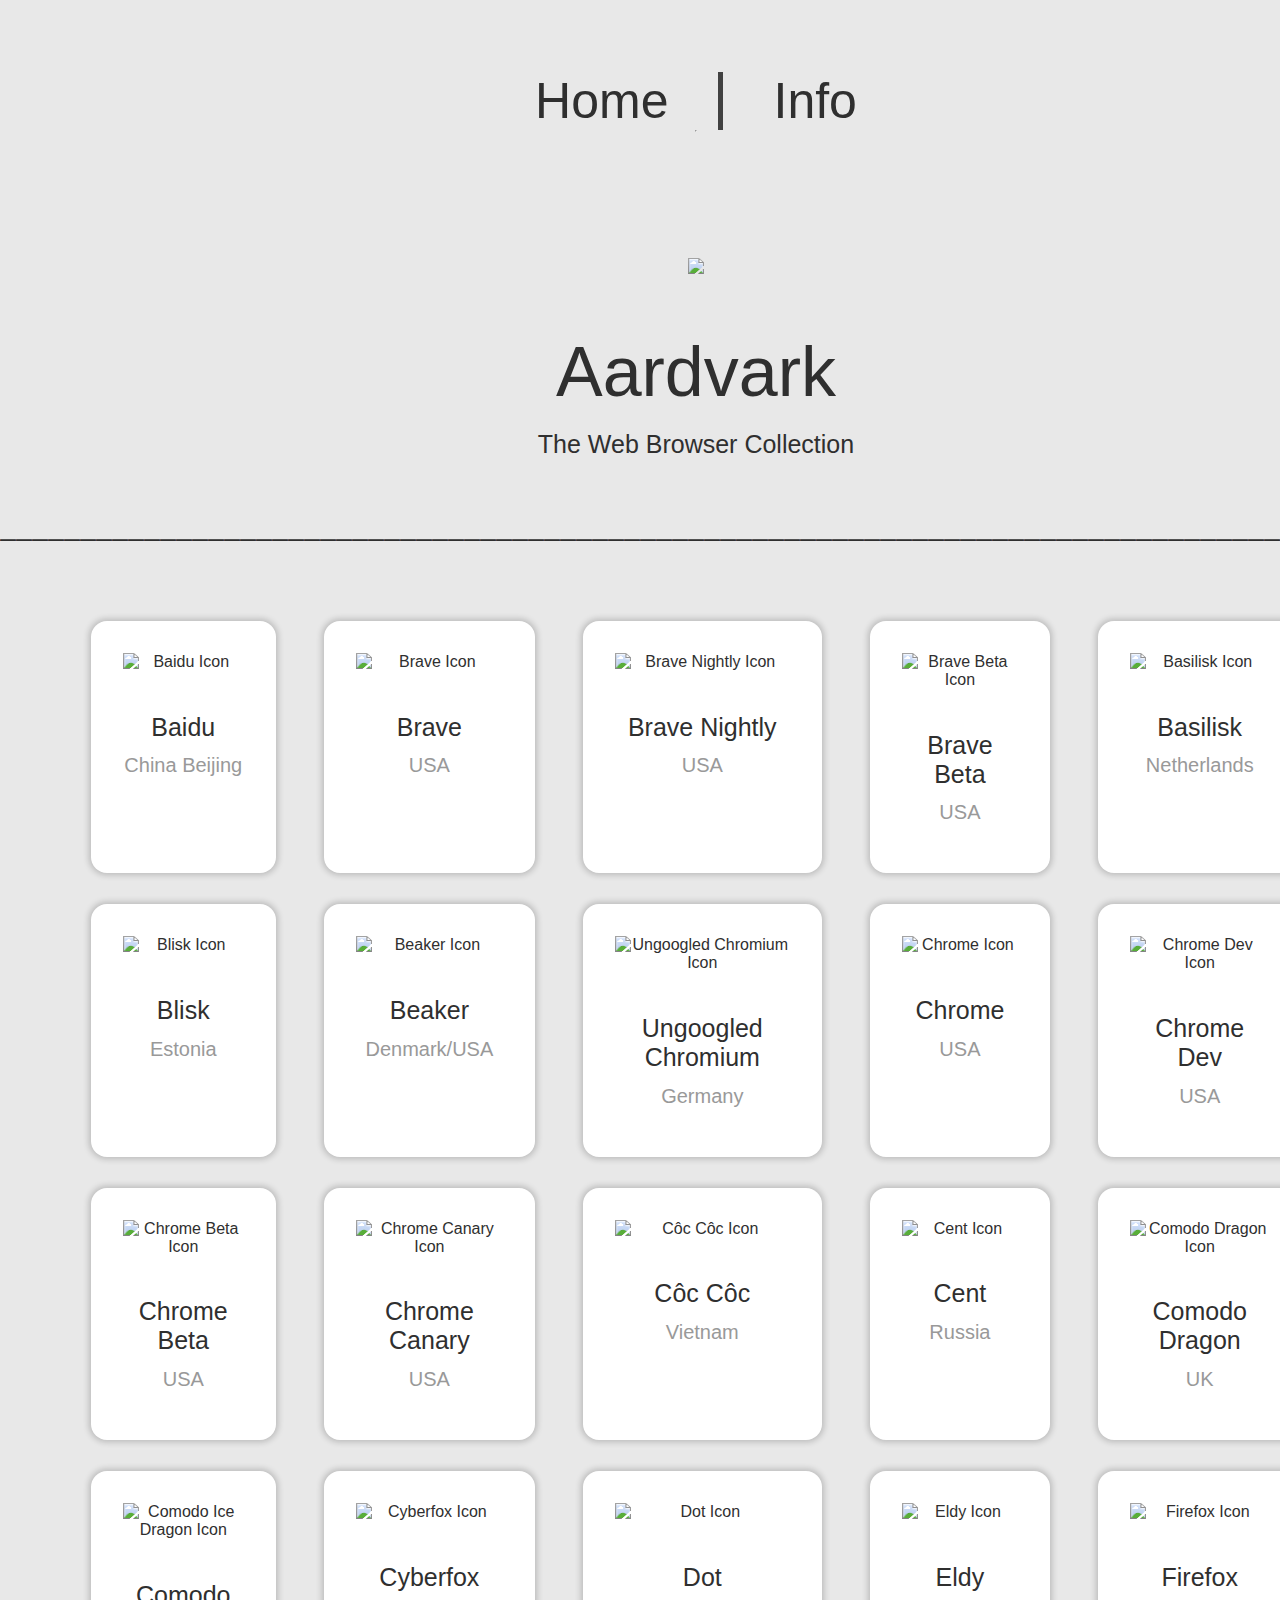
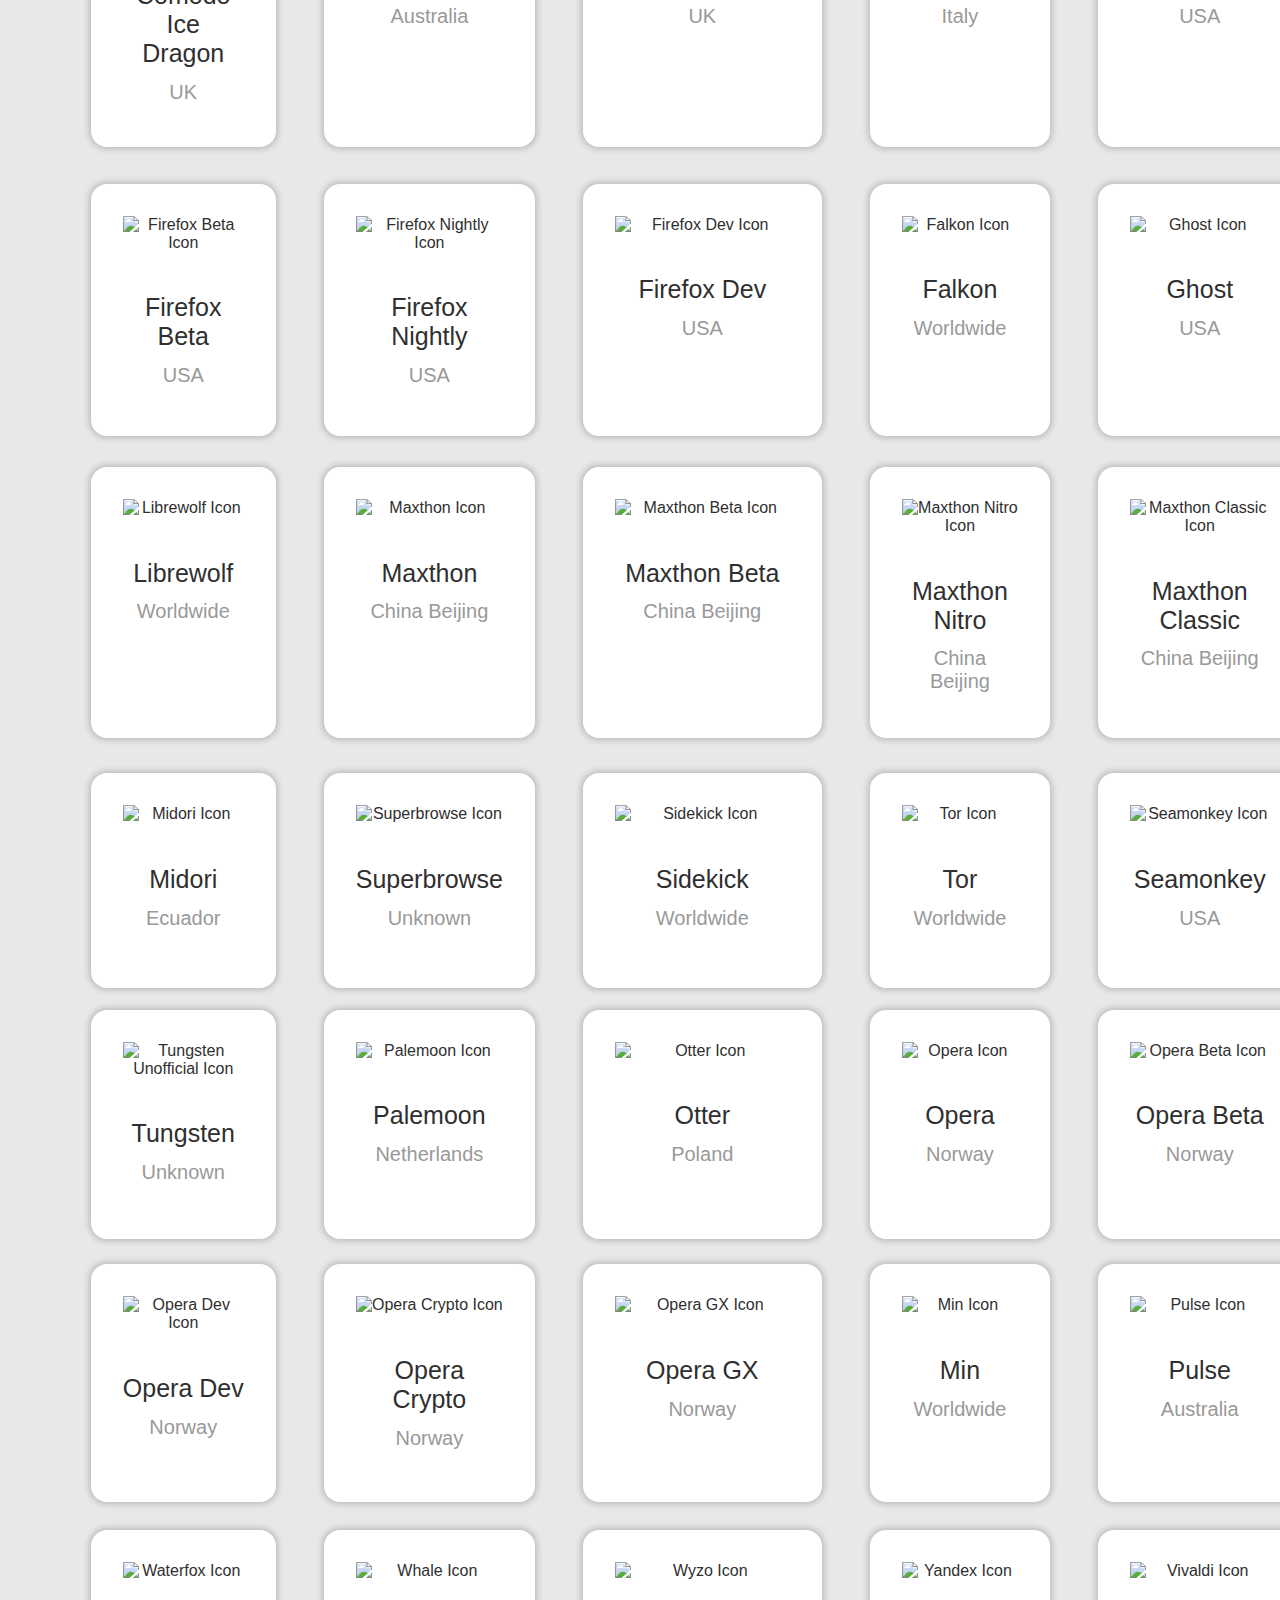
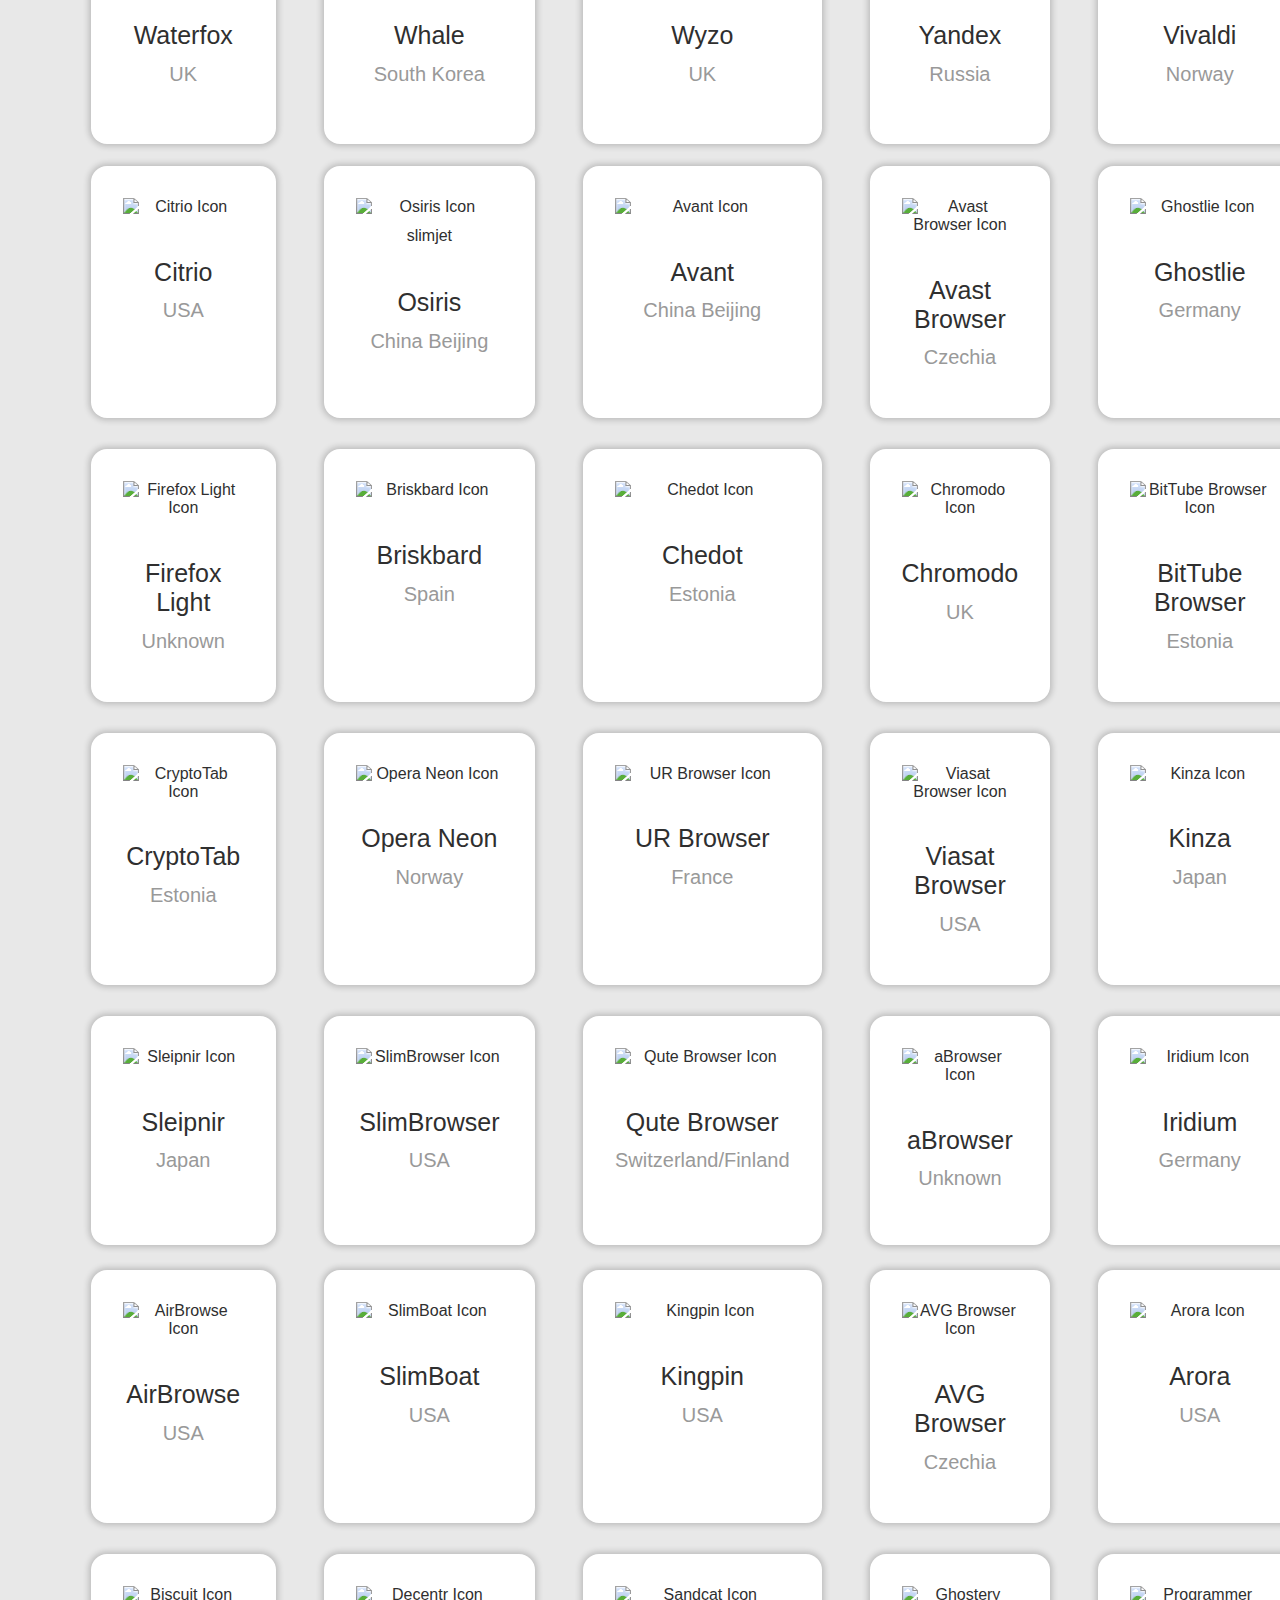
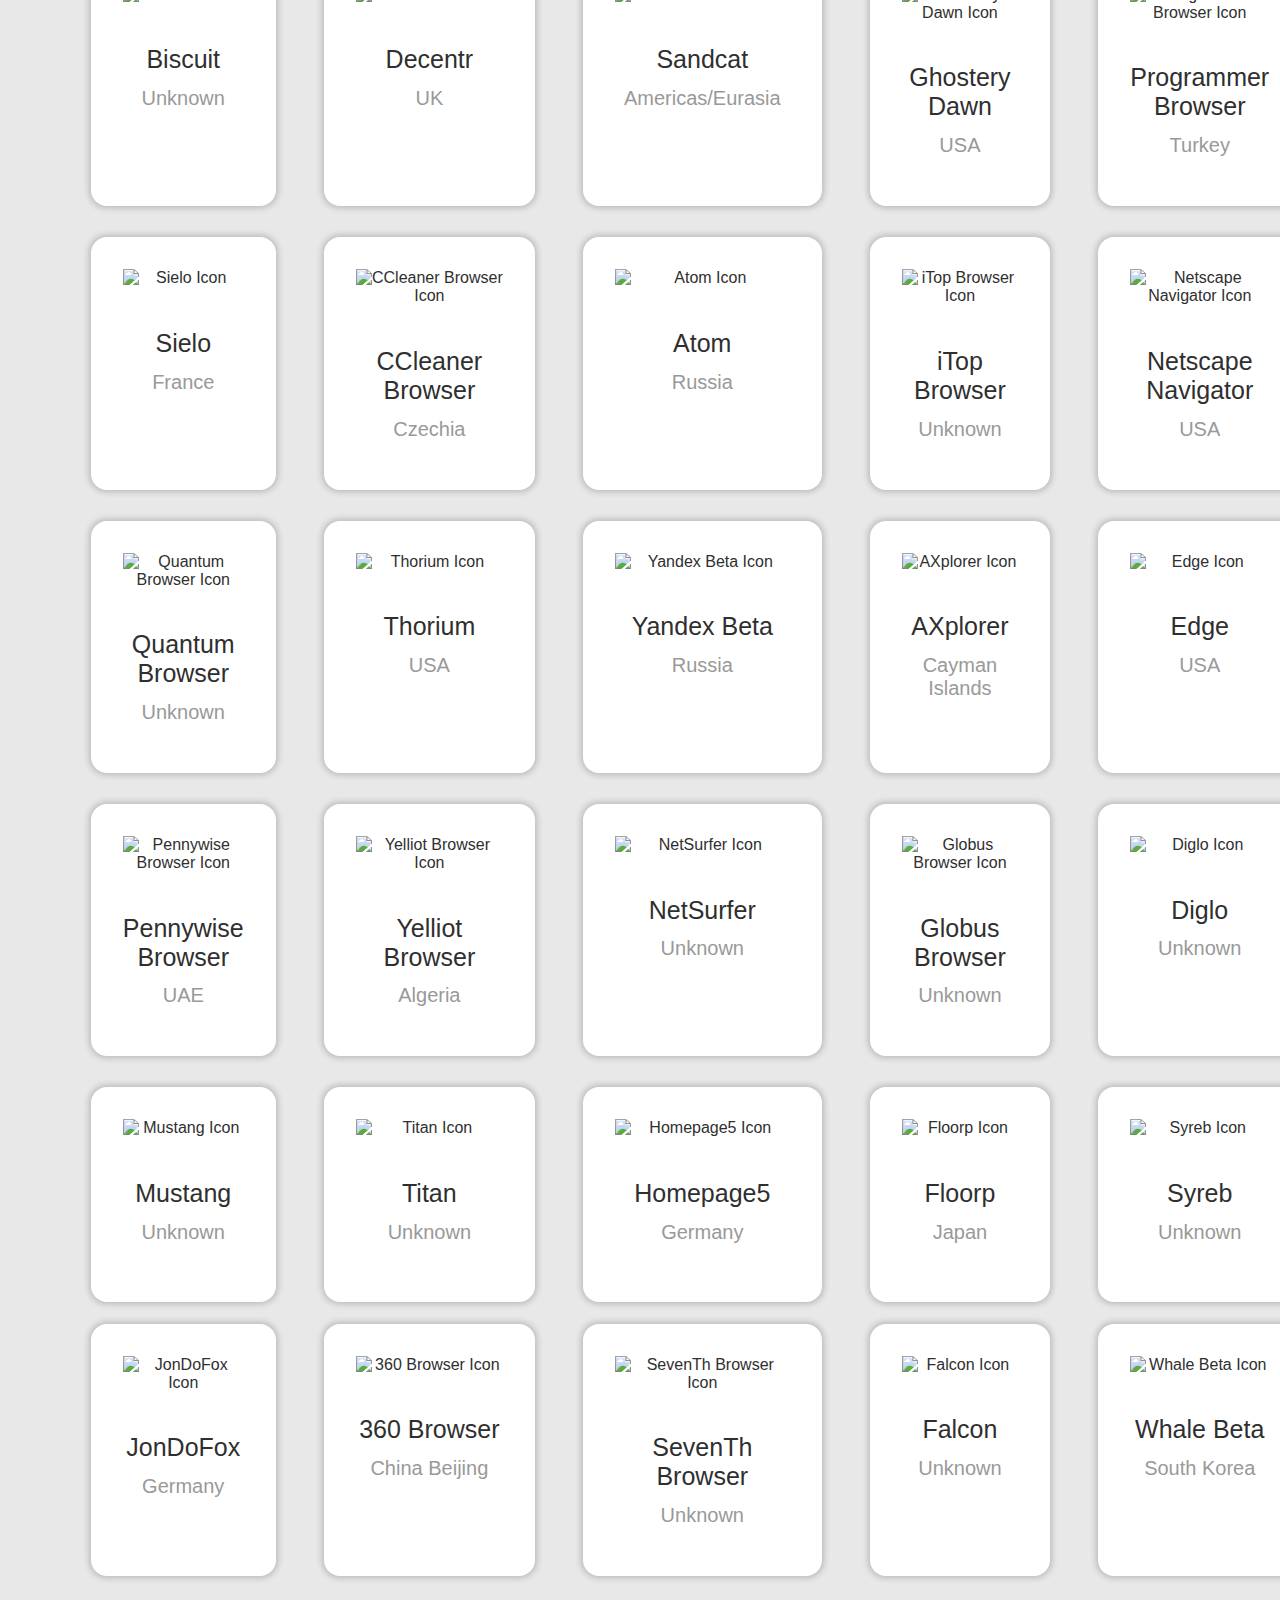
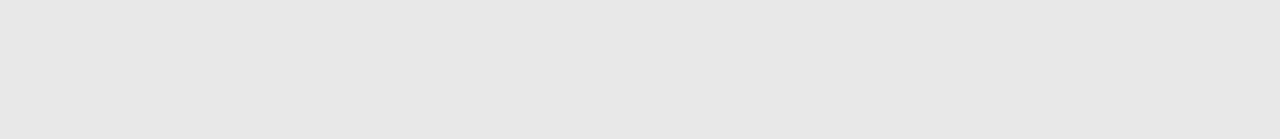
==== commit 36d572a1: "Add files via upload" ====
--- a/index.html
+++ b/index.html
@@ -5,8 +5,9 @@
 		<meta charset="utf-8">
 		<meta name="viewport" content="width=device-width, initial-scale=0.8">
 		<title>Aardvark</title>
-		<link rel="icon" type="x-icon" href="favicon.png">
+		<link rel="icon" type="x-icon" href="images/favicon.png">
 		<link rel="stylesheet" href="style.css">
+        <link rel="stylesheet" href="cards.css">
     
 	</head>
     
@@ -17,25 +18,24 @@
     <ul>
         <li><a style="font-size: 50px" href="">Home</a></li>
         <li><a style="font-size: 50px" href="info.html">Info</a></li>
-        <li><a style="font-size: 50px" href="#contact">Contact</a></li>
-        <li><a style="font-size: 50px" href="#about">About</a></li>
-      </ul>
+    </ul>
 
     <hr>
 
 	<br><br><br><br><br><br><br>
-    <img src="Aardvark.png">
+    <a href="index.html"><img src="images/aardvark.png"></a>
     <br><br><br>
 	<p style="font-size: 70px; color: #2f2f2f">Aardvark</p>
     <br>
     <p style="font-size: 25px; color: #2f2f2f">The Web Browser Collection</p>
 	<br><br><br><br><p style="color: #2f2f2f"><b>———————————————————————————————————————————————————————————————————————————————————————</b></p><br><br><br><br>
 
+
 <main>
 
 <a href="https://baidu-browser.en.softonic.com">
     <figure>
-        <img style="width: 100%; margin-bottom: -2px" src="baidu.png" alt="Baidu Icon">
+        <img style="width: 100%; margin-bottom: -2px" src="browsers/baidu.png" alt="Baidu Icon">
         <figcaption>
 		<br>
         <p style="font-size: 25px">Baidu</p>
@@ -48,7 +48,7 @@
 
 <a href="https://brave.com/download">
     <figure>
-        <img style="width: 100%; margin-bottom: -2px" src="brave.png" alt="Brave Icon">
+        <img style="width: 100%; margin-bottom: -2px" src="browsers/brave.png" alt="Brave Icon">
         <figcaption>
 		<br>
         <p style="font-size: 25px">Brave</p>
@@ -61,7 +61,7 @@
 
 <a href="https://brave.com/download-nightly">
     <figure>
-        <img style="width: 100%; margin-bottom: -2px" src="bravenightly.png" alt="Brave Nightly Icon">
+        <img style="width: 100%; margin-bottom: -2px" src="browsers/bravenightly.png" alt="Brave Nightly Icon">
         <figcaption>
 		<br>
         <p style="font-size: 25px">Brave Nightly</p>
@@ -74,7 +74,7 @@
 
 <a href="https://brave.com/download-beta">
     <figure>
-        <img style="width: 100%; margin-bottom: -2px" src="bravebeta.png" alt="Brave Beta Icon">
+        <img style="width: 100%; margin-bottom: -2px" src="browsers/bravebeta.png" alt="Brave Beta Icon">
         <figcaption>
 		<br>
         <p style="font-size: 25px">Brave Beta</p>
@@ -87,7 +87,7 @@
 
 <a href="https://www.basilisk-browser.org">
     <figure>
-        <img style="width: 100%; margin-bottom: -2px" src="basilisk.png" alt="Basilisk Icon">
+        <img style="width: 100%; margin-bottom: -2px" src="browsers/basilisk.png" alt="Basilisk Icon">
         <figcaption>
 		<br>
         <p style="font-size: 25px">Basilisk</p>
@@ -100,7 +100,7 @@
 
 <a href="https://blisk.io">
     <figure>
-        <img style="width: 100%; margin-bottom: -2px" src="blisk.png" alt="Blisk Icon">
+        <img style="width: 100%; margin-bottom: -2px" src="browsers/blisk.png" alt="Blisk Icon">
         <figcaption>
 		<br>
         <p style="font-size: 25px">Blisk</p>
@@ -113,7 +113,7 @@
 
 <a href="https://beakerbrowser.com">
     <figure>
-        <img style="width: 100%; margin-bottom: -2px" src="beaker.png" alt="Beaker Icon">
+        <img style="width: 100%; margin-bottom: -2px" src="browsers/beaker.png" alt="Beaker Icon">
         <figcaption>
 		<br>
         <p style="font-size: 25px">Beaker</p>
@@ -126,7 +126,7 @@
 
 <a href="https://github.com/orgs/ungoogled-software/repositories">
     <figure>
-        <img style="width: 100%; margin-bottom: -2px" src="ungoogledchromium.png" alt="Ungoogled Chromium Icon">
+        <img style="width: 100%; margin-bottom: -2px" src="browsers/ungoogledchromium.png" alt="Ungoogled Chromium Icon">
         <figcaption>
 		<br>
         <p style="font-size: 25px">Ungoogled Chromium</p>
@@ -139,7 +139,7 @@
 
 <a href="https://www.google.com/chrome">
     <figure>
-        <img style="width: 100%; margin-bottom: -2px" src="chrome.png" alt="Chrome Icon">
+        <img style="width: 100%; margin-bottom: -2px" src="browsers/chrome.png" alt="Chrome Icon">
         <figcaption>
 		<br>
         <p style="font-size: 25px">Chrome</p>
@@ -152,7 +152,7 @@
 
 <a href="https://www.google.com/chrome/dev">
     <figure>
-        <img style="width: 100%; margin-bottom: -2px" src="chromedev.png" alt="Chrome Dev Icon">
+        <img style="width: 100%; margin-bottom: -2px" src="browsers/chromedev.png" alt="Chrome Dev Icon">
         <figcaption>
 		<br>
         <p style="font-size: 25px">Chrome Dev</p>
@@ -165,7 +165,7 @@
 
 <a href="https://www.google.com/chrome/beta">
     <figure>
-        <img style="width: 100%; margin-bottom: -2px" src="chromebeta.png" alt="Chrome Beta Icon">
+        <img style="width: 100%; margin-bottom: -2px" src="browsers/chromebeta.png" alt="Chrome Beta Icon">
         <figcaption>
 		<br>
         <p style="font-size: 25px">Chrome Beta</p>
@@ -178,7 +178,7 @@
 
 <a href="https://www.google.com/chrome/canary">
     <figure>
-        <img style="width: 100%; margin-bottom: -2px" src="chromecanary.png" alt="Chrome Canary Icon">
+        <img style="width: 100%; margin-bottom: -2px" src="browsers/chromecanary.png" alt="Chrome Canary Icon">
         <figcaption>
 		<br>
         <p style="font-size: 25px">Chrome Canary</p>
@@ -191,7 +191,7 @@
 
 <a href="https://coccoc.com">
     <figure>
-        <img style="width: 100%; margin-bottom: -2px" src="coccoc.png" alt="Côc Côc Icon">
+        <img style="width: 100%; margin-bottom: -2px" src="browsers/coccoc.png" alt="Côc Côc Icon">
         <figcaption>
 		<br>
         <p style="font-size: 25px">Côc Côc</p>
@@ -204,7 +204,7 @@
 
 <a href="https://www.centbrowser.com">
     <figure>
-        <img style="width: 100%; margin-bottom: -2px" src="cent.png" alt="Cent Icon">
+        <img style="width: 100%; margin-bottom: -2px" src="browsers/cent.png" alt="Cent Icon">
         <figcaption>
 		<br>
         <p style="font-size: 25px">Cent</p>
@@ -217,7 +217,7 @@
 
 <a href="https://www.comodo.com/home/browsers-toolbars/browser.php">
     <figure>
-        <img style="width: 100%; margin-bottom: -2px" src="comododragon.png" alt="Comodo Dragon Icon">
+        <img style="width: 100%; margin-bottom: -2px" src="browsers/comododragon.png" alt="Comodo Dragon Icon">
         <figcaption>
 		<br>
         <p style="font-size: 25px">Comodo Dragon</p>
@@ -230,7 +230,7 @@
 
 <a href="https://www.comodo.com/home/browsers-toolbars/browser.php">
     <figure>
-        <img style="width: 100%; margin-bottom: -2px" src="comodoicedragon.png" alt="Comodo Ice Dragon Icon">
+        <img style="width: 100%; margin-bottom: -2px" src="browsers/comodoicedragon.png" alt="Comodo Ice Dragon Icon">
         <figcaption>
 		<br>
         <p style="font-size: 25px">Comodo Ice Dragon</p>
@@ -243,7 +243,7 @@
 
 <a href="https://sourceforge.net/projects/cyberfox">
     <figure>
-        <img style="width: 100%; margin-bottom: -2px" src="cyberfox.png" alt="Cyberfox Icon">
+        <img style="width: 100%; margin-bottom: -2px" src="browsers/cyberfox.png" alt="Cyberfox Icon">
         <figcaption>
 		<br>
         <p style="font-size: 25px">Cyberfox</p>
@@ -256,7 +256,7 @@
 
 <a href="https://www.dothq.co/en">
     <figure>
-        <img style="width: 100%; margin-bottom: -2px" src="dot.png" alt="Dot Icon">
+        <img style="width: 100%; margin-bottom: -2px" src="browsers/dot.png" alt="Dot Icon">
         <figcaption>
 		<br>
         <p style="font-size: 25px">Dot</p>
@@ -269,7 +269,7 @@
 
 <a href="http://www.eldy.eu/en/software/download">
     <figure>
-        <img style="width: 100%; margin-bottom: -2px" src="eldy.png" alt="Eldy Icon">
+        <img style="width: 100%; margin-bottom: -2px" src="browsers/eldy.png" alt="Eldy Icon">
         <figcaption>
 		<br>
         <p style="font-size: 25px">Eldy</p>
@@ -282,7 +282,7 @@
 
 <a href="https://www.mozilla.org/en-US/firefox/new">
     <figure>
-        <img style="width: 100%; margin-bottom: -2px" src="firefox.png" alt="Firefox Icon">
+        <img style="width: 100%; margin-bottom: -2px" src="browsers/firefox.png" alt="Firefox Icon">
         <figcaption>
 		<br>
         <p style="font-size: 25px">Firefox</p>
@@ -295,7 +295,7 @@
 
 <a href="https://www.mozilla.org/en-US/firefox/channel/desktop">
     <figure>
-        <img style="width: 100%; margin-bottom: -2px" src="firefoxbeta.png" alt="Firefox Beta Icon">
+        <img style="width: 100%; margin-bottom: -2px" src="browsers/firefoxbeta.png" alt="Firefox Beta Icon">
         <figcaption>
 		<br>
         <p style="font-size: 25px">Firefox Beta</p>
@@ -308,7 +308,7 @@
 
 <a href="https://www.mozilla.org/en-US/firefox/channel/desktop">
     <figure>
-        <img style="width: 100%; margin-bottom: -2px" src="firefoxnightly.png" alt="Firefox Nightly Icon">
+        <img style="width: 100%; margin-bottom: -2px" src="browsers/firefoxnightly.png" alt="Firefox Nightly Icon">
         <figcaption>
 		<br>
         <p style="font-size: 25px">Firefox Nightly</p>
@@ -321,7 +321,7 @@
 
 <a href="https://www.mozilla.org/en-US/firefox/channel/desktop">
     <figure>
-        <img style="width: 100%; margin-bottom: -2px" src="firefoxdev.png" alt="Firefox Dev Icon">
+        <img style="width: 100%; margin-bottom: -2px" src="browsers/firefoxdev.png" alt="Firefox Dev Icon">
         <figcaption>
 		<br>
         <p style="font-size: 25px">Firefox Dev</p>
@@ -334,7 +334,7 @@
 
 <a href="https://www.falkon.org">
     <figure>
-        <img style="width: 100%; margin-bottom: -2px" src="falkon.png" alt="Falkon Icon">
+        <img style="width: 100%; margin-bottom: -2px" src="browsers/falkon.png" alt="Falkon Icon">
         <figcaption>
 		<br>
         <p style="font-size: 25px">Falkon</p>
@@ -347,7 +347,7 @@
 
 <a href="https://ghostbrowser.com">
     <figure>
-        <img style="width: 100%; margin-bottom: -2px" src="ghost.png" alt="Ghost Icon">
+        <img style="width: 100%; margin-bottom: -2px" src="browsers/ghost.png" alt="Ghost Icon">
         <figcaption>
 		<br>
         <p style="font-size: 25px">Ghost</p>
@@ -360,7 +360,7 @@
 
 <a href="https://librewolf.net">
     <figure>
-        <img style="width: 100%; margin-bottom: -2px" src="librewolf.png" alt="Librewolf Icon">
+        <img style="width: 100%; margin-bottom: -2px" src="browsers/librewolf.png" alt="Librewolf Icon">
         <figcaption>
 		<br>
         <p style="font-size: 25px">Librewolf</p>
@@ -373,7 +373,7 @@
 
 <a href="https://www.maxthon.com/mx6/download">
     <figure>
-        <img style="width: 100%; margin-bottom: -2px" src="maxthon.png" alt="Maxthon Icon">
+        <img style="width: 100%; margin-bottom: -2px" src="browsers/maxthon.png" alt="Maxthon Icon">
         <figcaption>
 		<br>
         <p style="font-size: 25px">Maxthon</p>
@@ -386,7 +386,7 @@
 
 <a href="https://www.maxthon.com/mx6/beta">
     <figure>
-        <img style="width: 100%; margin-bottom: -2px" src="maxthonbeta.png" alt="Maxthon Beta Icon">
+        <img style="width: 100%; margin-bottom: -2px" src="browsers/maxthonbeta.png" alt="Maxthon Beta Icon">
         <figcaption>
 		<br>
         <p style="font-size: 25px">Maxthon Beta</p>
@@ -399,7 +399,7 @@
 
 <a href="https://www.maxthon.com/nitro/static.html">
     <figure>
-        <img style="width: 100%; margin-bottom: -2px" src="maxthonnitro.png" alt="Maxthon Nitro Icon">
+        <img style="width: 100%; margin-bottom: -2px" src="browsers/maxthonnitro.png" alt="Maxthon Nitro Icon">
         <figcaption>
 		<br>
         <p style="font-size: 25px">Maxthon Nitro</p>
@@ -412,7 +412,7 @@
 
 <a href="https://www.mediafire.com/file/g764bdkhacu90w4/MAXTHON_CLASSIC_mx_1.6.7.34.exe/file">
     <figure>
-        <img style="width: 100%; margin-bottom: -2px" src="maxthonclassic.png" alt="Maxthon Classic Icon">
+        <img style="width: 100%; margin-bottom: -2px" src="browsers/maxthonclassic.png" alt="Maxthon Classic Icon">
         <figcaption>
 		<br>
         <p style="font-size: 25px">Maxthon Classic</p>
@@ -425,7 +425,7 @@
 
 <a href="https://astian.org/en/midori-browser-desktop">
     <figure>
-        <img style="width: 100%; margin-bottom: -2px" src="midori.png" alt="Midori Icon">
+        <img style="width: 100%; margin-bottom: -2px" src="browsers/midori.png" alt="Midori Icon">
         <figcaption>
 		<br>
         <p style="font-size: 25px">Midori</p>
@@ -438,7 +438,7 @@
 
 <a href="https://superbrowse.en.uptodown.com/windows">
     <figure>
-        <img style="width: 100%; margin-bottom: -2px" src="superbrowse.png" alt="Superbrowse Icon">
+        <img style="width: 100%; margin-bottom: -2px" src="browsers/superbrowse.png" alt="Superbrowse Icon">
         <figcaption>
 		<br>
         <p style="font-size: 25px">Superbrowse</p>
@@ -451,7 +451,7 @@
 
 <a href="https://www.meetsidekick.com">
     <figure>
-        <img style="width: 100%; margin-bottom: -2px" src="sidekick.png" alt="Sidekick Icon">
+        <img style="width: 100%; margin-bottom: -2px" src="browsers/sidekick.png" alt="Sidekick Icon">
         <figcaption>
 		<br>
         <p style="font-size: 25px">Sidekick</p>
@@ -464,7 +464,7 @@
 
 <a href="https://www.torproject.org">
     <figure>
-        <img style="width: 100%; margin-bottom: -2px" src="tor.png" alt="Tor Icon">
+        <img style="width: 100%; margin-bottom: -2px" src="browsers/tor.png" alt="Tor Icon">
         <figcaption>
 		<br>
         <p style="font-size: 25px">Tor</p>
@@ -477,7 +477,7 @@
 
 <a href="https://www.seamonkey-project.org/releases">
     <figure>
-        <img style="width: 100%; margin-bottom: -2px" src="seamonkey.png" alt="Seamonkey Icon">
+        <img style="width: 100%; margin-bottom: -2px" src="browsers/seamonkey.png" alt="Seamonkey Icon">
         <figcaption>
 		<br>
         <p style="font-size: 25px">Seamonkey</p>
@@ -490,11 +490,11 @@
 
 <a href="https://en.tungsten-start.net">
     <figure>
-        <img style="width: 100%; margin-bottom: -2px" src="tungsten.png" alt="Tungsten Unofficial Icon">
+        <img style="width: 100%; margin-bottom: -2px" src="browsers/tungsten.png" alt="Tungsten Unofficial Icon">
         <figcaption>
 		<br>
         <p style="font-size: 25px">Tungsten</p>
-        <p style="font-size: 20px; color: #999999">Unkown</p>
+        <p style="font-size: 20px; color: #999999">Unknown</p>
       </figcaption>
     </figure>
 </a>
@@ -503,7 +503,7 @@
 
 <a href="https://www.palemoon.org">
     <figure>
-        <img style="width: 100%; margin-bottom: -2px" src="palemoon.png" alt="Palemoon Icon">
+        <img style="width: 100%; margin-bottom: -2px" src="browsers/palemoon.png" alt="Palemoon Icon">
         <figcaption>
 		<br>
         <p style="font-size: 25px">Palemoon</p>
@@ -516,7 +516,7 @@
 
 <a href="https://otter-browser.org">
     <figure>
-        <img style="width: 100%; margin-bottom: -2px" src="otter.png" alt="Otter Icon">
+        <img style="width: 100%; margin-bottom: -2px" src="browsers/otter.png" alt="Otter Icon">
         <figcaption>
 		<br>
         <p style="font-size: 25px">Otter</p>
@@ -529,7 +529,7 @@
 
 <a href="https://www.opera.com/browsers/opera">
     <figure>
-        <img style="width: 100%; margin-bottom: -2px" src="opera.png" alt="Opera Icon">
+        <img style="width: 100%; margin-bottom: -2px" src="browsers/opera.png" alt="Opera Icon">
      <figcaption>
 		<br>
         <p style="font-size: 25px">Opera</p>
@@ -542,7 +542,7 @@
 
 <a href="https://www.opera.com/browsers/opera/beta">
     <figure>
-        <img style="width: 100%; margin-bottom: -2px" src="operabeta.png" alt="Opera Beta Icon">
+        <img style="width: 100%; margin-bottom: -2px" src="browsers/operabeta.png" alt="Opera Beta Icon">
         <figcaption>
 		<br>
         <p style="font-size: 25px">Opera Beta</p>
@@ -555,7 +555,7 @@
 
 <a href="https://www.opera.com/browsers/opera/beta">
     <figure>
-        <img style="width: 100%; margin-bottom: -2px" src="operadev.png" alt="Opera Dev Icon">
+        <img style="width: 100%; margin-bottom: -2px" src="browsers/operadev.png" alt="Opera Dev Icon">
         <figcaption>
 		<br>
         <p style="font-size: 25px">Opera Dev</p>
@@ -568,7 +568,7 @@
 
 <a href="https://www.opera.com/crypto/next">
     <figure>
-        <img style="width: 100%; margin-bottom: -2px" src="operacrypto.png" alt="Opera Crypto Icon">
+        <img style="width: 100%; margin-bottom: -2px" src="browsers/operacrypto.png" alt="Opera Crypto Icon">
         <figcaption>
 		<br>
         <p style="font-size: 25px">Opera Crypto</p>
@@ -581,7 +581,7 @@
 
 <a href="https://www.opera.com/gx">
     <figure>
-        <img style="width: 100%; margin-bottom: -2px" src="operagx.png" alt="Opera GX Icon">
+        <img style="width: 100%; margin-bottom: -2px" src="browsers/operagx.png" alt="Opera GX Icon">
         <figcaption>
 		<br>
         <p style="font-size: 25px">Opera GX</p>
@@ -594,7 +594,7 @@
 
 <a href="https://minbrowser.org">
     <figure>
-        <img style="width: 100%; margin-bottom: -2px" src="min.png" alt="Min Icon">
+        <img style="width: 100%; margin-bottom: -2px" src="browsers/min.png" alt="Min Icon">
         <figcaption>
 		<br>
         <p style="font-size: 25px">Min</p>
@@ -607,7 +607,7 @@
 
 <a href="https://pulsebrowser.app">
     <figure>
-        <img style="width: 100%; margin-bottom: -2px" src="pulse.png" alt="Pulse Icon">
+        <img style="width: 100%; margin-bottom: -2px" src="browsers/pulse.png" alt="Pulse Icon">
         <figcaption>
 		<br>
         <p style="font-size: 25px">Pulse</p>
@@ -620,7 +620,7 @@
 
 <a href="https://www.waterfox.net">
     <figure>
-        <img style="width: 100%; margin-bottom: -2px" src="waterfox.png" alt="Waterfox Icon">
+        <img style="width: 100%; margin-bottom: -2px" src="browsers/waterfox.png" alt="Waterfox Icon">
         <figcaption>
 		<br>
         <p style="font-size: 25px">Waterfox</p>
@@ -633,7 +633,7 @@
 
 <a href="https://whale.naver.com/en">
     <figure>
-        <img style="width: 100%; margin-bottom: -2px" src="whale.png" alt="Whale Icon">
+        <img style="width: 100%; margin-bottom: -2px" src="browsers/whale.png" alt="Whale Icon">
         <figcaption>
 		<br>
         <p style="font-size: 25px">Whale</p>
@@ -646,7 +646,7 @@
 
 <a href="https://wyzo.en.uptodown.com/windows">
     <figure>
-        <img style="width: 100%; margin-bottom: -2px" src="wyzo.png" alt="Wyzo Icon">
+        <img style="width: 100%; margin-bottom: -2px" src="browsers/wyzo.png" alt="Wyzo Icon">
         <figcaption>
 		<br>
         <p style="font-size: 25px">Wyzo</p>
@@ -659,7 +659,7 @@
 
 <a href="https://browser.yandex.com">
     <figure>
-        <img style="width: 100%; margin-bottom: -2px" src="yandex.png" alt="Yandex Icon">
+        <img style="width: 100%; margin-bottom: -2px" src="browsers/yandex.png" alt="Yandex Icon">
         <figcaption>
 		<br>
         <p style="font-size: 25px">Yandex</p>
@@ -672,7 +672,7 @@
 
 <a href="https://vivaldi.com">
     <figure>
-        <img style="width: 100%; margin-bottom: -2px" src="vivaldi.png" alt="Vivaldi Icon">
+        <img style="width: 100%; margin-bottom: -2px" src="browsers/vivaldi.png" alt="Vivaldi Icon">
         <figcaption>
 		<br>
         <p style="font-size: 25px">Vivaldi</p>
@@ -685,7 +685,7 @@
 
 <a href="https://citrio.com">
     <figure>
-        <img style="width: 100%; margin-bottom: -2px" src="citrio.png" alt="Citrio Icon">
+        <img style="width: 100%; margin-bottom: -2px" src="browsers/citrio.png" alt="Citrio Icon">
         <figcaption>
 		<br>
         <p style="font-size: 25px">Citrio</p>
@@ -698,7 +698,7 @@
 
 <a href="https://decenternet.net/osiris">
     <figure>
-        <img style="width: 100%; margin-bottom: -2px" src="osiris.png" alt="Osiris Icon">slimjet
+        <img style="width: 100%; margin-bottom: -2px" src="browsers/osiris.png" alt="Osiris Icon">slimjet
         <figcaption>
 		<br>
         <p style="font-size: 25px">Osiris</p>
@@ -711,7 +711,7 @@
 
 <a href="http://www.avantbrowser.com">
     <figure>
-        <img style="width: 100%; margin-bottom: -2px" src="avant.png" alt="Avant Icon">
+        <img style="width: 100%; margin-bottom: -2px" src="browsers/avant.png" alt="Avant Icon">
         <figcaption>
 		<br>
         <p style="font-size: 25px">Avant</p>
@@ -724,7 +724,7 @@
 
 <a href="https://www.avast.com/secure-browser#pc">
     <figure>
-        <img style="width: 100%; margin-bottom: -2px" src="avastbrowser.png" alt="Avast Browser Icon">
+        <img style="width: 100%; margin-bottom: -2px" src="browsers/avastbrowser.png" alt="Avast Browser Icon">
         <figcaption>
 		<br>
         <p style="font-size: 25px">Avast Browser</p>
@@ -737,7 +737,7 @@
 
 <a href="https://sourceforge.net/projects/ghostlie">
     <figure>
-        <img style="width: 100%; margin-bottom: -2px" src="ghostlie.png" alt="Ghostlie Icon">
+        <img style="width: 100%; margin-bottom: -2px" src="browsers/ghostlie.png" alt="Ghostlie Icon">
         <figcaption>
 		<br>
         <p style="font-size: 25px">Ghostlie</p>
@@ -750,11 +750,11 @@
 
 <a href="https://sourceforge.net/projects/lightfirefox">
     <figure>
-        <img style="width: 100%; margin-bottom: -2px" src="firefoxlight.png" alt="Firefox Light Icon">
+        <img style="width: 100%; margin-bottom: -2px" src="browsers/firefoxlight.png" alt="Firefox Light Icon">
         <figcaption>
 		<br>
         <p style="font-size: 25px">Firefox Light</p>
-        <p style="font-size: 20px; color: #999999">Unkown</p>
+        <p style="font-size: 20px; color: #999999">Unknown</p>
       </figcaption>
     </figure>
 </a>
@@ -763,7 +763,7 @@
 
 <a href="https://www.briskbard.com/index.php?lang=en&pageid=featweb">
     <figure>
-        <img style="width: 100%; margin-bottom: -2px" src="briskbard.png" alt="Briskbard Icon">
+        <img style="width: 100%; margin-bottom: -2px" src="browsers/briskbard.png" alt="Briskbard Icon">
         <figcaption>
 		<br>
         <p style="font-size: 25px">Briskbard</p>
@@ -776,7 +776,7 @@
 
 <a href="https://landing.chedot.com">
     <figure>
-        <img style="width: 100%; margin-bottom: -2px" src="chedot.png" alt="Chedot Icon">
+        <img style="width: 100%; margin-bottom: -2px" src="browsers/chedot.png" alt="Chedot Icon">
         <figcaption>
 		<br>
         <p style="font-size: 25px">Chedot</p>
@@ -789,11 +789,11 @@
 
 <a href="https://help.comodo.com/topic-72-1-623-7595-.html">
     <figure>
-        <img style="width: 100%; margin-bottom: -2px" src="chromodo.png" alt="Chromodo Icon">
+        <img style="width: 100%; margin-bottom: -2px" src="browsers/chromodo.png" alt="Chromodo Icon">
         <figcaption>
 		<br>
         <p style="font-size: 25px">Chromodo</p>
-        <p style="font-size: 20px; color: #999999">UK,</p>
+        <p style="font-size: 20px; color: #999999">UK</p>
       </figcaption>
     </figure>
 </a>
@@ -802,7 +802,7 @@
 
 <a href="https://bittube.app">
     <figure>
-        <img style="width: 100%; margin-bottom: -2px" src="bittube.png" alt="BitTube Browser Icon">
+        <img style="width: 100%; margin-bottom: -2px" src="browsers/bittube.png" alt="BitTube Browser Icon">
         <figcaption>
 		<br>
         <p style="font-size: 25px">BitTube Browser</p>
@@ -815,7 +815,7 @@
 
 <a href="https://cryptobrowser.site/en">
     <figure>
-        <img style="width: 100%; margin-bottom: -2px" src="cryptotab.png" alt="CryptoTab Icon">
+        <img style="width: 100%; margin-bottom: -2px" src="browsers/cryptotab.png" alt="CryptoTab Icon">
         <figcaption>
 		<br>
         <p style="font-size: 25px">CryptoTab</p>
@@ -828,7 +828,7 @@
 
 <a href="https://www.opera.com/browsers/neon">
     <figure>
-        <img style="width: 100%; margin-bottom: -2px" src="operaneon.png" alt="Opera Neon Icon">
+        <img style="width: 100%; margin-bottom: -2px" src="browsers/operaneon.png" alt="Opera Neon Icon">
         <figcaption>
 		<br>
         <p style="font-size: 25px">Opera Neon</p>
@@ -841,7 +841,7 @@
 
 <a href="https://www.ur-browser.com/en-US">
     <figure>
-        <img style="width: 100%; margin-bottom: -2px" src="ur.png" alt="UR Browser Icon">
+        <img style="width: 100%; margin-bottom: -2px" src="browsers/ur.png" alt="UR Browser Icon">
         <figcaption>
 		<br>
         <p style="font-size: 25px">UR Browser</p>
@@ -854,7 +854,7 @@
 
 <a href="https://browser.viasat.com">
     <figure>
-        <img style="width: 100%; margin-bottom: -2px" src="viasat.png" alt="Viasat Browser Icon">
+        <img style="width: 100%; margin-bottom: -2px" src="browsers/viasat.png" alt="Viasat Browser Icon">
         <figcaption>
 		<br>
         <p style="font-size: 25px">Viasat Browser</p>
@@ -867,7 +867,7 @@
 
 <a href="https://www.kinza.jp/en">
     <figure>
-        <img style="width: 100%; margin-bottom: -2px" src="kinza.png" alt="Kinza Icon">
+        <img style="width: 100%; margin-bottom: -2px" src="browsers/kinza.png" alt="Kinza Icon">
         <figcaption>
 		<br>
         <p style="font-size: 25px">Kinza</p>
@@ -880,7 +880,7 @@
 
 <a href="https://www.fenrir-inc.com/jp/sleipnir">
     <figure>
-        <img style="width: 100%; margin-bottom: -2px" src="sleipnir.png" alt="Sleipnir Icon">
+        <img style="width: 100%; margin-bottom: -2px" src="browsers/sleipnir.png" alt="Sleipnir Icon">
         <figcaption>
 		<br>
         <p style="font-size: 25px">Sleipnir</p>
@@ -893,7 +893,7 @@
 
 <a href="https://www.slimbrowser.net/">
     <figure>
-        <img style="width: 100%; margin-bottom: -2px" src="slimbrowser.png" alt="SlimBrowser Icon">
+        <img style="width: 100%; margin-bottom: -2px" src="browsers/slimbrowser.png" alt="SlimBrowser Icon">
         <figcaption>
 		<br>
         <p style="font-size: 25px">SlimBrowser</p>
@@ -906,7 +906,7 @@
 
 <a href="https://www.qutebrowser.org/">
     <figure>
-        <img style="width: 100%; margin-bottom: -2px" src="qutebrowser.png" alt="Qute Browser Icon">
+        <img style="width: 100%; margin-bottom: -2px" src="browsers/qutebrowser.png" alt="Qute Browser Icon">
         <figcaption>
 		<br>
         <p style="font-size: 25px">Qute Browser</p>
@@ -919,7 +919,7 @@
 
 <a href="https://sourceforge.net/projects/abrowser">
     <figure>
-        <img style="width: 100%; margin-bottom: -2px" src="abrowser.png" alt="aBrowser Icon">
+        <img style="width: 100%; margin-bottom: -2px" src="browsers/abrowser.png" alt="aBrowser Icon">
         <figcaption>
 		<br>
         <p style="font-size: 25px">aBrowser</p>
@@ -932,7 +932,7 @@
 
 <a href="https://iridiumbrowser.de">
     <figure>
-        <img style="width: 100%; margin-bottom: -2px" src="iridium.png" alt="Iridium Icon">
+        <img style="width: 100%; margin-bottom: -2px" src="browsers/iridium.png" alt="Iridium Icon">
         <figcaption>
 		<br>
         <p style="font-size: 25px">Iridium</p>
@@ -945,7 +945,7 @@
 
 <a href="https://sourceforge.net/projects/airbrowse3">
     <figure>
-        <img style="width: 100%; margin-bottom: -2px" src="airbrowse.png" alt="AirBrowse Icon">
+        <img style="width: 100%; margin-bottom: -2px" src="browsers/airbrowse.png" alt="AirBrowse Icon">
         <figcaption>
 		<br>
         <p style="font-size: 25px">AirBrowse</p>
@@ -958,7 +958,7 @@
 
 <a href="https://slimboat.en.softonic.com">
     <figure>
-        <img style="width: 100%; margin-bottom: -2px" src="slimboat.png" alt="SlimBoat Icon">
+        <img style="width: 100%; margin-bottom: -2px" src="browsers/slimboat.png" alt="SlimBoat Icon">
         <figcaption>
 		<br>
         <p style="font-size: 25px">SlimBoat</p>
@@ -971,7 +971,7 @@
 
 <a href="https://kingpinbrowser.com">
     <figure>
-        <img style="width: 100%; margin-bottom: -2px" src="kingpin.png" alt="Kingpin Icon">
+        <img style="width: 100%; margin-bottom: -2px" src="browsers/kingpin.png" alt="Kingpin Icon">
         <figcaption>
 		<br>
         <p style="font-size: 25px">Kingpin</p>
@@ -984,7 +984,7 @@
 
 <a href="https://www.avg.com/en-us/secure-browser#pc">
     <figure>
-        <img style="width: 100%; margin-bottom: -2px" src="avgbrowser.png" alt="AVG Browser Icon">
+        <img style="width: 100%; margin-bottom: -2px" src="browsers/avgbrowser.png" alt="AVG Browser Icon">
         <figcaption>
 		<br>
         <p style="font-size: 25px">AVG Browser</p>
@@ -997,7 +997,7 @@
 
 <a href="https://arora.en.softonic.com/">
     <figure>
-        <img style="width: 100%; margin-bottom: -2px" src="arora.png" alt="Arora Icon">
+        <img style="width: 100%; margin-bottom: -2px" src="browsers/arora.png" alt="Arora Icon">
         <figcaption>
 		<br>
         <p style="font-size: 25px">Arora</p>
@@ -1010,7 +1010,7 @@
 
 <a href="https://eatbiscuit.com">
     <figure>
-        <img style="width: 100%; margin-bottom: -2px" src="biscuit.png" alt="Biscuit Icon">
+        <img style="width: 100%; margin-bottom: -2px" src="browsers/biscuit.png" alt="Biscuit Icon">
         <figcaption>
 		<br>
         <p style="font-size: 25px">Biscuit</p>
@@ -1023,7 +1023,7 @@
 
 <a href="https://decentr.net">
     <figure>
-        <img style="width: 100%; margin-bottom: -2px" src="decentr.png" alt="Decentr Icon">
+        <img style="width: 100%; margin-bottom: -2px" src="browsers/decentr.png" alt="Decentr Icon">
         <figcaption>
 		<br>
         <p style="font-size: 25px">Decentr</p>
@@ -1036,7 +1036,7 @@
 
 <a href="https://www.syhunt.com/sandcat">
     <figure>
-        <img style="width: 100%; margin-bottom: -2px" src="sandcat.png" alt="Sandcat Icon">
+        <img style="width: 100%; margin-bottom: -2px" src="browsers/sandcat.png" alt="Sandcat Icon">
         <figcaption>
 		<br>
         <p style="font-size: 25px">Sandcat</p>
@@ -1049,7 +1049,7 @@
 
 <a href="https://www.ghostery.com/private-browser">
     <figure>
-        <img style="width: 100%; margin-bottom: -2px" src="ghosterydawn.png" alt="Ghostery Dawn Icon">
+        <img style="width: 100%; margin-bottom: -2px" src="browsers/ghosterydawn.png" alt="Ghostery Dawn Icon">
         <figcaption>
 		<br>
         <p style="font-size: 25px">Ghostery Dawn</p>
@@ -1062,7 +1062,7 @@
 
 <a href="https://github.com/yessGlory17/programmer-browser">
     <figure>
-        <img style="width: 100%; margin-bottom: -2px" src="programmerbrowser.png" alt="Programmer Browser Icon">
+        <img style="width: 100%; margin-bottom: -2px" src="browsers/programmerbrowser.png" alt="Programmer Browser Icon">
         <figcaption>
 		<br>
         <p style="font-size: 25px">Programmer Browser</p>
@@ -1075,7 +1075,7 @@
 
 <a href="https://sielo.app/en/index.html">
     <figure>
-        <img style="width: 100%; margin-bottom: -2px" src="sielo.png" alt="Sielo Icon">
+        <img style="width: 100%; margin-bottom: -2px" src="browsers/sielo.png" alt="Sielo Icon">
         <figcaption>
 		<br>
         <p style="font-size: 25px">Sielo</p>
@@ -1088,7 +1088,7 @@
 
 <a href="https://www.ccleaner.com/ccleaner/browser">
     <figure>
-        <img style="width: 100%; margin-bottom: -2px" src="ccleanerbrowser.png" alt="CCleaner Browser Icon">
+        <img style="width: 100%; margin-bottom: -2px" src="browsers/ccleanerbrowser.png" alt="CCleaner Browser Icon">
         <figcaption>
 		<br>
         <p style="font-size: 25px">CCleaner Browser</p>
@@ -1101,7 +1101,7 @@
 
 <a href="https://browser.ru">
     <figure>
-        <img style="width: 100%; margin-bottom: -2px" src="atom.png" alt="Atom Icon">
+        <img style="width: 100%; margin-bottom: -2px" src="browsers/atom.png" alt="Atom Icon">
         <figcaption>
 		<br>
         <p style="font-size: 25px">Atom</p>
@@ -1114,11 +1114,11 @@
 
 <a href="https://www.itopvpn.com/vpn-browser">
     <figure>
-        <img style="width: 100%; margin-bottom: -2px" src="itopbrowser.png" alt="iTop Browser Icon">
+        <img style="width: 100%; margin-bottom: -2px" src="browsers/itopbrowser.png" alt="iTop Browser Icon">
         <figcaption>
 		<br>
         <p style="font-size: 25px">iTop Browser</p>
-        <p style="font-size: 20px; color: #999999">Unkown</p>
+        <p style="font-size: 20px; color: #999999">Unknown</p>
       </figcaption>
     </figure>
 </a>
@@ -1127,7 +1127,7 @@
 
 <a href="https://netscape-browser.en.softonic.com">
     <figure>
-        <img style="width: 100%; margin-bottom: -2px" src="netscape.png" alt="Netscape Navigator Icon">
+        <img style="width: 100%; margin-bottom: -2px" src="browsers/netscape.png" alt="Netscape Navigator Icon">
         <figcaption>
 		<br>
         <p style="font-size: 25px">Netscape Navigator</p>
@@ -1140,7 +1140,7 @@
 
 <a href="https://quantumbrowser.en.softonic.com">
     <figure>
-        <img style="width: 100%; margin-bottom: -2px" src="quantumbrowser.png" alt="Quantum Browser Icon">
+        <img style="width: 100%; margin-bottom: -2px" src="browsers/quantumbrowser.png" alt="Quantum Browser Icon">
         <figcaption>
 		<br>
         <p style="font-size: 25px">Quantum Browser</p>
@@ -1153,7 +1153,7 @@
 
 <a href="https://thorium.rocks">
     <figure>
-        <img style="width: 100%; margin-bottom: -2px" src="thorium.png" alt="Thorium Icon">
+        <img style="width: 100%; margin-bottom: -2px" src="browsers/thorium.png" alt="Thorium Icon">
         <figcaption>
 		<br>
         <p style="font-size: 25px">Thorium</p>
@@ -1166,7 +1166,7 @@
 
 <a href="https://browser.yandex.com/beta">
     <figure>
-        <img style="width: 100%; margin-bottom: -2px" src="yandexbeta.png" alt="Yandex Beta Icon">
+        <img style="width: 100%; margin-bottom: -2px" src="browsers/yandexbeta.png" alt="Yandex Beta Icon">
         <figcaption>
 		<br>
         <p style="font-size: 25px">Yandex Beta</p>
@@ -1179,7 +1179,7 @@
 
 <a href="https://axia.global/axplorer">
     <figure>
-        <img style="width: 100%; margin-bottom: -2px" src="axplorer.png" alt="AXplorer Icon">
+        <img style="width: 100%; margin-bottom: -2px" src="browsers/axplorer.png" alt="AXplorer Icon">
         <figcaption>
 		<br>
         <p style="font-size: 25px">AXplorer</p>
@@ -1192,7 +1192,7 @@
 
 <a href="https://www.microsoft.com/en-us/edge">
     <figure>
-        <img style="width: 100%; margin-bottom: -2px" src="edge.png" alt="Edge Icon">
+        <img style="width: 100%; margin-bottom: -2px" src="browsers/edge.png" alt="Edge Icon">
         <figcaption>
 		<br>
         <p style="font-size: 25px">Edge</p>
@@ -1205,7 +1205,7 @@
 
 <a href="https://github.com/kamranahmedse/pennywise">
     <figure>
-        <img style="width: 100%; margin-bottom: -2px" src="pennywisebrowser.png" alt="Pennywise Browser Icon">
+        <img style="width: 100%; margin-bottom: -2px" src="browsers/pennywisebrowser.png" alt="Pennywise Browser Icon">
         <figcaption>
 		<br>
         <p style="font-size: 25px">Pennywise Browser</p>
@@ -1218,7 +1218,7 @@
 
 <a href="https://www.elliotsearchengine.org/browser/">
     <figure>
-        <img style="width: 100%; margin-bottom: -2px" src="yelliotbrowser.png" alt="Yelliot Browser Icon">
+        <img style="width: 100%; margin-bottom: -2px" src="browsers/yelliotbrowser.png" alt="Yelliot Browser Icon">
         <figcaption>
 		<br>
         <p style="font-size: 25px">Yelliot Browser</p>
@@ -1228,8 +1228,182 @@
 </a>
 
 
-  
+
+<a href="https://www.ssuitesoft.com/downloads/netsurferwebbrowser.htm">
+    <figure>
+        <img style="width: 100%; margin-bottom: -2px" src="browsers/netsurfer.png" alt="NetSurfer Icon">
+        <figcaption>
+		<br>
+        <p style="font-size: 25px">NetSurfer</p>
+        <p style="font-size: 20px; color: #999999">Unknown</p>
+      </figcaption>
+    </figure>
+</a>
+
+
+
+<a href="https://globus-privacy-browser.en.softonic.com/">
+    <figure>
+        <img style="width: 100%; margin-bottom: -2px" src="browsers/globus.png" alt="Globus Browser Icon">
+        <figcaption>
+		<br>
+        <p style="font-size: 25px">Globus Browser</p>
+        <p style="font-size: 20px; color: #999999">Unknown</p>
+      </figcaption>
+    </figure>
+</a>
+
+
+
+<a href="https://diglo.en.softonic.com/">
+    <figure>
+        <img style="width: 100%; margin-bottom: -2px" src="browsers/diglo.png" alt="Diglo Icon">
+        <figcaption>
+		<br>
+        <p style="font-size: 25px">Diglo</p>
+        <p style="font-size: 20px; color: #999999">Unknown</p>
+      </figcaption>
+    </figure>
+</a>
+
+
+
+<a href="https://mustangbrowser.en.softonic.com/">
+    <figure>
+        <img style="width: 100%; margin-bottom: -2px" src="browsers/mustang.png" alt="Mustang Icon">
+        <figcaption>
+		<br>
+        <p style="font-size: 25px">Mustang</p>
+        <p style="font-size: 20px; color: #999999">Unknown</p>
+      </figcaption>
+    </figure>
+</a>
+
+
+
+<a href="https://titan-browser.en.softonic.com/">
+    <figure>
+        <img style="width: 100%; margin-bottom: -2px" src="browsers/titan.png" alt="Titan Icon">
+        <figcaption>
+		<br>
+        <p style="font-size: 25px">Titan</p>
+        <p style="font-size: 20px; color: #999999">Unknown</p>
+      </figcaption>
+    </figure>
+</a>
+
+
+
+<a href="https://homepage5.wordpress.com/homepage5browser/">
+    <figure>
+        <img style="width: 100%; margin-bottom: -2px" src="browsers/homepage5.png" alt="Homepage5 Icon">
+        <figcaption>
+		<br>
+        <p style="font-size: 25px">Homepage5</p>
+        <p style="font-size: 20px; color: #999999">Germany</p>
+      </figcaption>
+    </figure>
+</a>
+
+
+
+<a href="https://floorp.ablaze.one/en/">
+    <figure>
+        <img style="width: 100%; margin-bottom: -2px" src="browsers/floorp.png" alt="Floorp Icon">
+        <figcaption>
+		<br>
+        <p style="font-size: 25px">Floorp</p>
+        <p style="font-size: 20px; color: #999999">Japan</p>
+      </figcaption>
+    </figure>
+</a>
+
+
+
+<a href="https://syreb-browser.en.softonic.com/">
+    <figure>
+        <img style="width: 100%; margin-bottom: -2px" src="browsers/syreb.png" alt="Syreb Icon">
+        <figcaption>
+		<br>
+        <p style="font-size: 25px">Syreb</p>
+        <p style="font-size: 20px; color: #999999">Unknown</p>
+      </figcaption>
+    </figure>
+</a>
+
+
+
+<a href="https://anonymous-proxy-servers.net/en/jondofox.html">
+    <figure>
+        <img style="width: 100%; margin-bottom: -2px" src="browsers/jondofox.png" alt="JonDoFox Icon">
+        <figcaption>
+		<br>
+        <p style="font-size: 25px">JonDoFox</p>
+        <p style="font-size: 20px; color: #999999">Germany</p>
+      </figcaption>
+    </figure>
+</a>
+
+
+
+<a href="https://browser.360.cn/se/">
+    <figure>
+        <img style="width: 100%; margin-bottom: -2px" src="browsers/360.png" alt="360 Browser Icon">
+        <figcaption>
+		<br>
+        <p style="font-size: 25px">360 Browser</p>
+        <p style="font-size: 20px; color: #999999">China Beijing</p>
+      </figcaption>
+    </figure>
+</a>
+
+
+
+<a href="https://seventh-browser.en.softonic.com/">
+    <figure>
+        <img style="width: 100%; margin-bottom: -2px" src="browsers/seventhbrowser.png" alt="SevenTh Browser Icon">
+        <figcaption>
+		<br>
+        <p style="font-size: 25px">SevenTh Browser</p>
+        <p style="font-size: 20px; color: #999999">Unknown</p>
+      </figcaption>
+    </figure>
+</a>
+
+
+
+<a href="https://falcon-browser.en.softonic.com/">
+    <figure>
+        <img style="width: 100%; margin-bottom: -2px" src="browsers/falcon.png" alt="Falcon Icon">
+        <figcaption>
+		<br>
+        <p style="font-size: 25px">Falcon</p>
+        <p style="font-size: 20px; color: #999999">Unknown</p>
+      </figcaption>
+    </figure>
+</a>
+
+
+
+<a href="https://https://whale.naver.com/en/download/beta/">
+    <figure>
+        <img style="width: 100%; margin-bottom: -2px" src="browsers/whalebeta.png" alt="Whale Beta Icon">
+        <figcaption>
+		<br>
+        <p style="font-size: 25px">Whale Beta</p>
+        <p style="font-size: 20px; color: #999999">South Korea</p>
+      </figcaption>
+    </figure>
+</a>
+
+
+
 </main>
 
-	</body>
+<br><br><br><br><br><br><br><br>
+
+<br><br>
+
+    
+	</body></div>
 </html>--- a/style.css
+++ b/style.css
@@ -1,7 +1,6 @@
 * {
   padding: 0;
   margin: 0;
-  align-items: center;
 }
 
 a {
@@ -23,41 +22,6 @@
 
 ::-webkit-scrollbar {
     width: 0px;
-}
-
-main {
-  width: min(100vw, 50em);
- 
-  display: grid;
-  place-content: center;
-  grid-template-columns: repeat(5, 1fr);
-  gap: 3rem;
-}
-
-main>a {
-  height: 80%;
-  transition: 0.1s;
-}
-
-main>a:hover {
-  scale: 1.1;
-}
-
-main :is(figure, figcaption) {
-  display: flex;
-  flex-flow: column;
-  align-items: center;
-  gap: 0.8em;
-
-}
-
-main figure {
-  height: 100%;
-  padding: 2em;
-  border-radius: 1rem;
-  background-color: white;
-  box-shadow: 0 0 0.4rem 0.1rem #0003;
-  text-align: center;
 }
 
 ul {
@@ -98,4 +62,25 @@
 .info {
   font-size: 150%;
   
-}+}
+
+a:link {
+  background-color: transparent;
+  text-decoration: none;
+}
+
+a:visited {
+  background-color: transparent;
+  text-decoration: none;
+}
+
+a:hover {
+  color: rgb(82, 82, 82);
+  background-color: transparent;
+  text-decoration: bold;
+}
+
+a:active {
+  background-color: transparent;
+  text-decoration: none;
+}
--- a/cards.css
+++ b/cards.css
@@ -0,0 +1,33 @@
+main {
+  width: min(100vw, 50em);
+  display: grid;
+  place-content: center;
+  grid-template-columns: repeat(5, 1fr);
+  gap: 3rem;
+}
+
+main>a {
+  height: 80%;
+  transition: 0.1s;
+}
+
+main>a:hover {
+  scale: 1.1;
+}
+
+main :is(figure, figcaption) {
+  display: flex;
+  flex-flow: column;
+  align-items: center;
+  gap: 0.8em;
+
+}
+
+main figure {
+  height: 100%;
+  padding: 2em;
+  border-radius: 1rem;
+  background-color: white;
+  box-shadow: 0 0 0.4rem 0.1rem #0003;
+  text-align: center;
+}